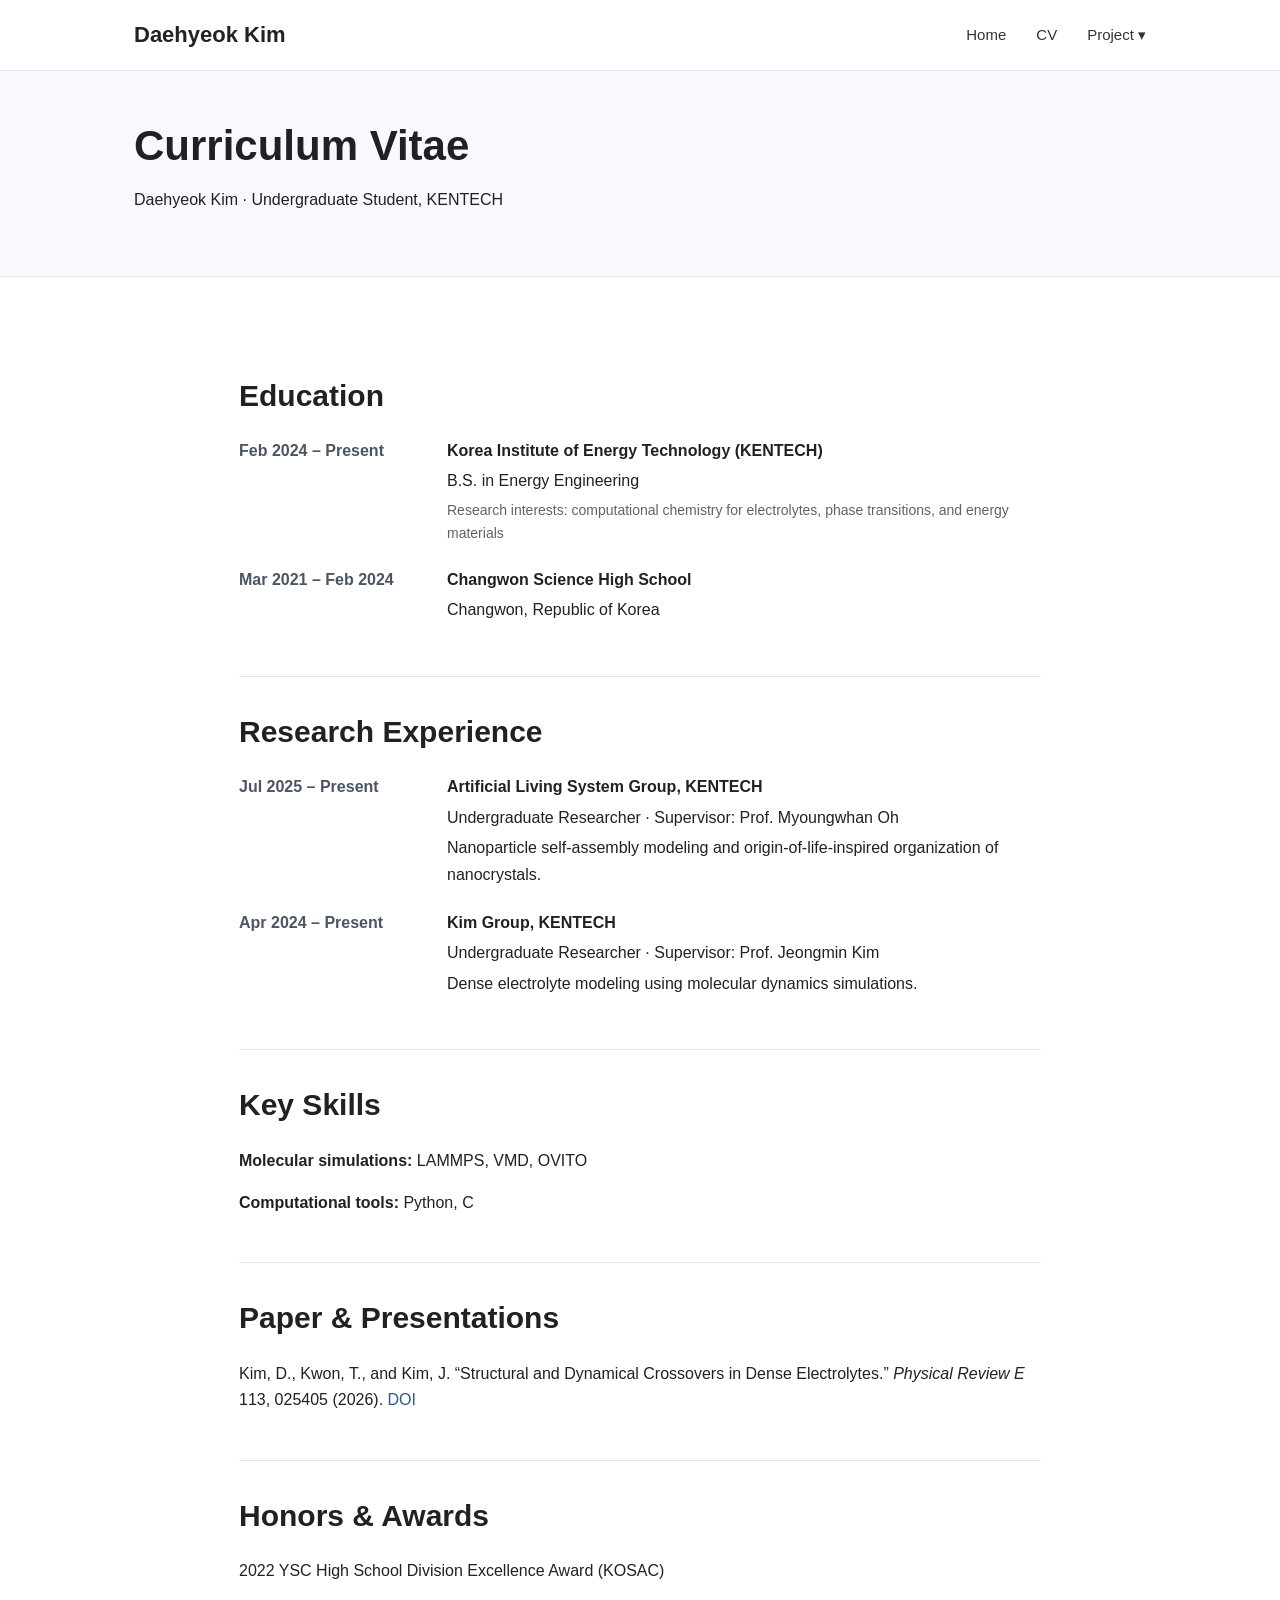
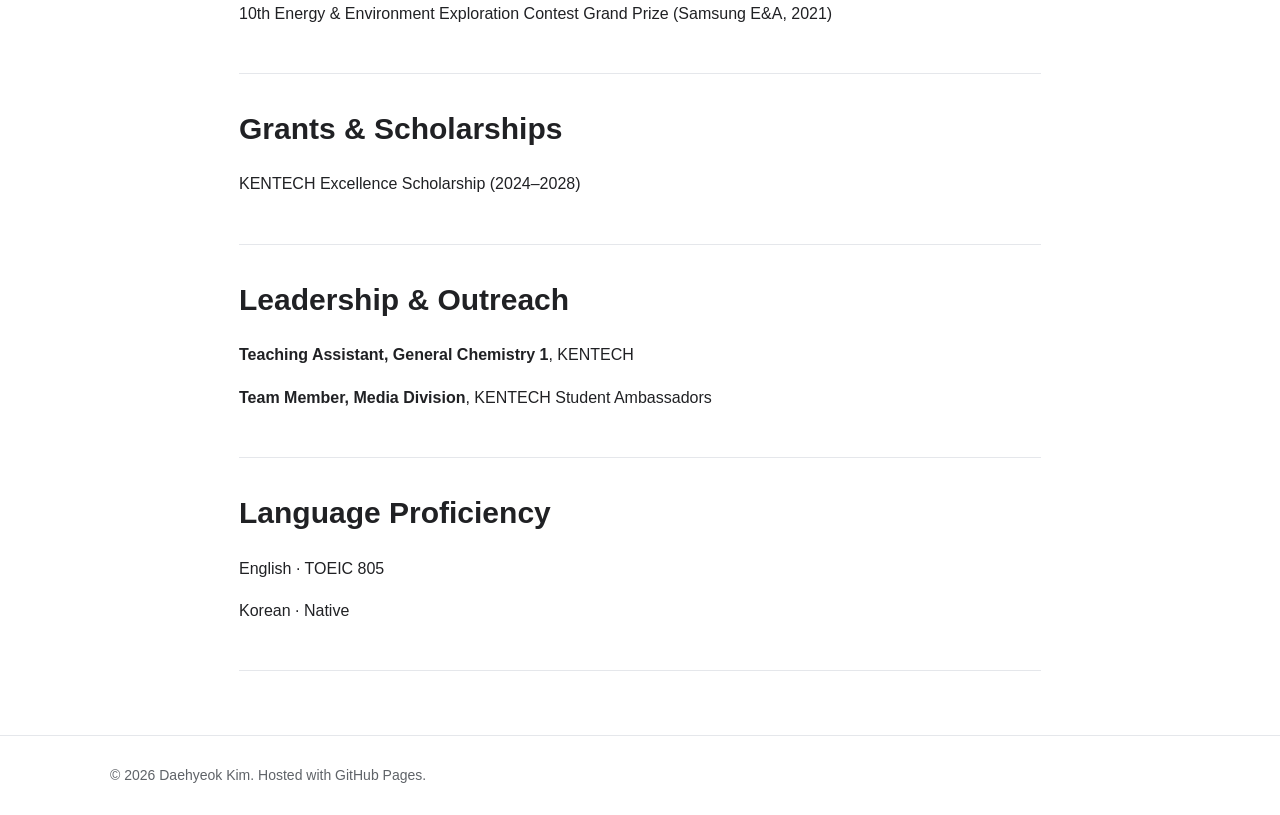
==== cv.html @ cde67f1e "Initial website" ====
<!doctype html>
<html lang="en">
<head>
<meta charset="utf-8">
<meta name="viewport" content="width=device-width,initial-scale=1">
<meta name="description" content="Personal homepage of Daehyeok Kim, undergraduate researcher at KENTECH.">
<title>CV · Daehyeok Kim</title>
<link rel="stylesheet" href="assets/style.css">
</head>
<body>

<header>
  <div class="nav">
    <a class="brand" href="index.html">Daehyeok Kim</a>
    <nav>
      <a href="index.html">Home</a>
      <a href="cv.html">CV</a>
      <div class="dropdown">
        <a href="project.html">Project ▾</a>
        <div class="dropdown-menu">
          <a href="research.html">Research</a>
        </div>
      </div>
    </nav>
    <button class="menu-btn" aria-label="Open menu">☰</button>
  </div>
  <div class="mobile-menu">
    <a href="index.html">Home</a>
    <a href="cv.html">CV</a>
    <a href="project.html">Project</a>
    <a href="research.html">Research</a>
  </div>
</header>


<main>
<section class="page-head"><div class="container"><h1>Curriculum Vitae</h1><p>Daehyeok Kim · Undergraduate Student, KENTECH</p></div></section>
<div class="container cv">
<section class="cv-section"><h2>Education</h2>
<div class="cv-row"><div class="cv-date">Feb 2024 – Present</div><div><strong>Korea Institute of Energy Technology (KENTECH)</strong><p>B.S. in Energy Engineering</p><p class="meta">Research interests: computational chemistry for electrolytes, phase transitions, and energy materials</p></div></div>
<div class="cv-row"><div class="cv-date">Mar 2021 – Feb 2024</div><div><strong>Changwon Science High School</strong><p>Changwon, Republic of Korea</p></div></div>
</section>
<section class="cv-section"><h2>Research Experience</h2>
<div class="cv-row"><div class="cv-date">Jul 2025 – Present</div><div><strong>Artificial Living System Group, KENTECH</strong><p>Undergraduate Researcher · Supervisor: Prof. Myoungwhan Oh</p><p>Nanoparticle self-assembly modeling and origin-of-life-inspired organization of nanocrystals.</p></div></div>
<div class="cv-row"><div class="cv-date">Apr 2024 – Present</div><div><strong>Kim Group, KENTECH</strong><p>Undergraduate Researcher · Supervisor: Prof. Jeongmin Kim</p><p>Dense electrolyte modeling using molecular dynamics simulations.</p></div></div>
</section>
<section class="cv-section"><h2>Key Skills</h2><p><strong>Molecular simulations:</strong> LAMMPS, VMD, OVITO</p><p><strong>Computational tools:</strong> Python, C</p></section>
<section class="cv-section"><h2>Paper & Presentations</h2><p>Kim, D., Kwon, T., and Kim, J. “Structural and Dynamical Crossovers in Dense Electrolytes.” <em>Physical Review E</em> 113, 025405 (2026). <a href="https://doi.org/10.1103/t1m7-8qm2" target="_blank">DOI</a></p></section>
<section class="cv-section"><h2>Honors & Awards</h2><p>2022 YSC High School Division Excellence Award (KOSAC)</p><p>10th Energy & Environment Exploration Contest Grand Prize (Samsung E&A, 2021)</p></section>
<section class="cv-section"><h2>Grants & Scholarships</h2><p>KENTECH Excellence Scholarship (2024–2028)</p></section>
<section class="cv-section"><h2>Leadership & Outreach</h2><p><strong>Teaching Assistant, General Chemistry 1</strong>, KENTECH</p><p><strong>Team Member, Media Division</strong>, KENTECH Student Ambassadors</p></section>
<section class="cv-section"><h2>Language Proficiency</h2><p>English · TOEIC 805</p><p>Korean · Native</p></section>
</div>
</main>


<footer><div>© 2026 Daehyeok Kim. Hosted with GitHub Pages.</div></footer>
<script src="assets/script.js"></script>

</body>
</html>
---- assets/style.css ----
:root{
  --text:#202124;
  --muted:#5f6368;
  --line:#e5e7eb;
  --bg:#ffffff;
  --soft:#f7f9fc;
  --accent:#315b8a;
  --max:1060px;
}
*{box-sizing:border-box}
html{scroll-behavior:smooth}
body{margin:0;font-family:Arial,"Noto Sans KR",sans-serif;color:var(--text);background:var(--bg);line-height:1.65}
a{color:var(--accent);text-decoration:none}
a:hover{text-decoration:underline}
header{position:sticky;top:0;z-index:20;background:rgba(255,255,255,.96);border-bottom:1px solid var(--line);backdrop-filter:blur(8px)}
.nav{max-width:var(--max);margin:auto;height:70px;padding:0 24px;display:flex;align-items:center;justify-content:space-between}
.brand{font-size:22px;font-weight:600;color:#222}
nav{display:flex;gap:30px;align-items:center}
nav a{color:#333;font-size:15px}
.dropdown{position:relative}
.dropdown-menu{display:none;position:absolute;right:0;top:26px;min-width:165px;background:#fff;border:1px solid var(--line);box-shadow:0 8px 24px rgba(0,0,0,.08);padding:8px 0}
.dropdown:hover .dropdown-menu{display:block}
.dropdown-menu a{display:block;padding:8px 16px}
.menu-btn{display:none;border:0;background:none;font-size:26px}
.mobile-menu{display:none;padding:0 24px 18px;border-top:1px solid var(--line)}
.mobile-menu a{display:block;padding:10px 0;color:#333}
main{min-height:70vh}
.hero{background:linear-gradient(130deg,#eef3f8,#fff);border-bottom:1px solid var(--line)}
.hero-inner{max-width:var(--max);margin:auto;padding:80px 24px 70px}
.eyebrow{font-size:18px;color:var(--muted);margin-bottom:8px}
h1{font-size:52px;line-height:1.1;margin:0 0 18px;font-weight:600}
.hero p{font-size:21px;color:#3f4650;margin:0}
.container{max-width:var(--max);margin:auto;padding:64px 24px}
.two-col{display:grid;grid-template-columns:1.15fr .85fr;gap:56px}
h2{font-size:30px;margin:0 0 18px}
h3{font-size:21px;margin:0 0 10px}
.lead{font-size:18px}
.contact{margin-top:30px;padding-top:24px;border-top:1px solid var(--line)}
.links{display:flex;flex-wrap:wrap;gap:16px;margin-top:10px}
.research-grid,.project-grid{display:grid;grid-template-columns:repeat(2,1fr);gap:28px}
.card{border:1px solid var(--line);background:#fff;transition:.2s;overflow:hidden}
.card:hover{transform:translateY(-3px);box-shadow:0 10px 30px rgba(0,0,0,.08)}
.card-image{height:225px;background:linear-gradient(135deg,#d8e0e8,#f5f7fa);display:flex;align-items:center;justify-content:center;color:#6b7280;font-size:14px;text-align:center;padding:20px}
.card-body{padding:24px}
.card-body p{color:var(--muted);margin:8px 0 0}
.section-title{margin-bottom:28px}
.page-head{background:var(--soft);border-bottom:1px solid var(--line)}
.page-head .container{padding-top:52px;padding-bottom:46px}
.page-head h1{font-size:42px}
.cv{max-width:850px}
.cv-section{padding:30px 0;border-bottom:1px solid var(--line)}
.cv-row{display:grid;grid-template-columns:180px 1fr;gap:28px;margin:18px 0}
.cv-date{font-weight:600;color:#4b5563}
.cv-row p{margin:4px 0}
.meta{color:var(--muted);font-size:14px}
.project-entry{padding:34px 0;border-bottom:1px solid var(--line)}
.project-entry h2{font-size:26px}
.project-entry .date{color:var(--muted);font-size:14px}
.callout{background:var(--soft);padding:22px;border-left:4px solid var(--accent);margin-top:24px}
footer{border-top:1px solid var(--line);padding:28px 24px;color:var(--muted);font-size:14px}
footer div{max-width:var(--max);margin:auto}
@media(max-width:760px){
 nav{display:none}.menu-btn{display:block}.mobile-menu.open{display:block}
 h1{font-size:40px}.hero-inner{padding-top:58px}
 .two-col,.research-grid,.project-grid,.cv-row{grid-template-columns:1fr}
 .cv-row{gap:4px}.card-image{height:180px}
}
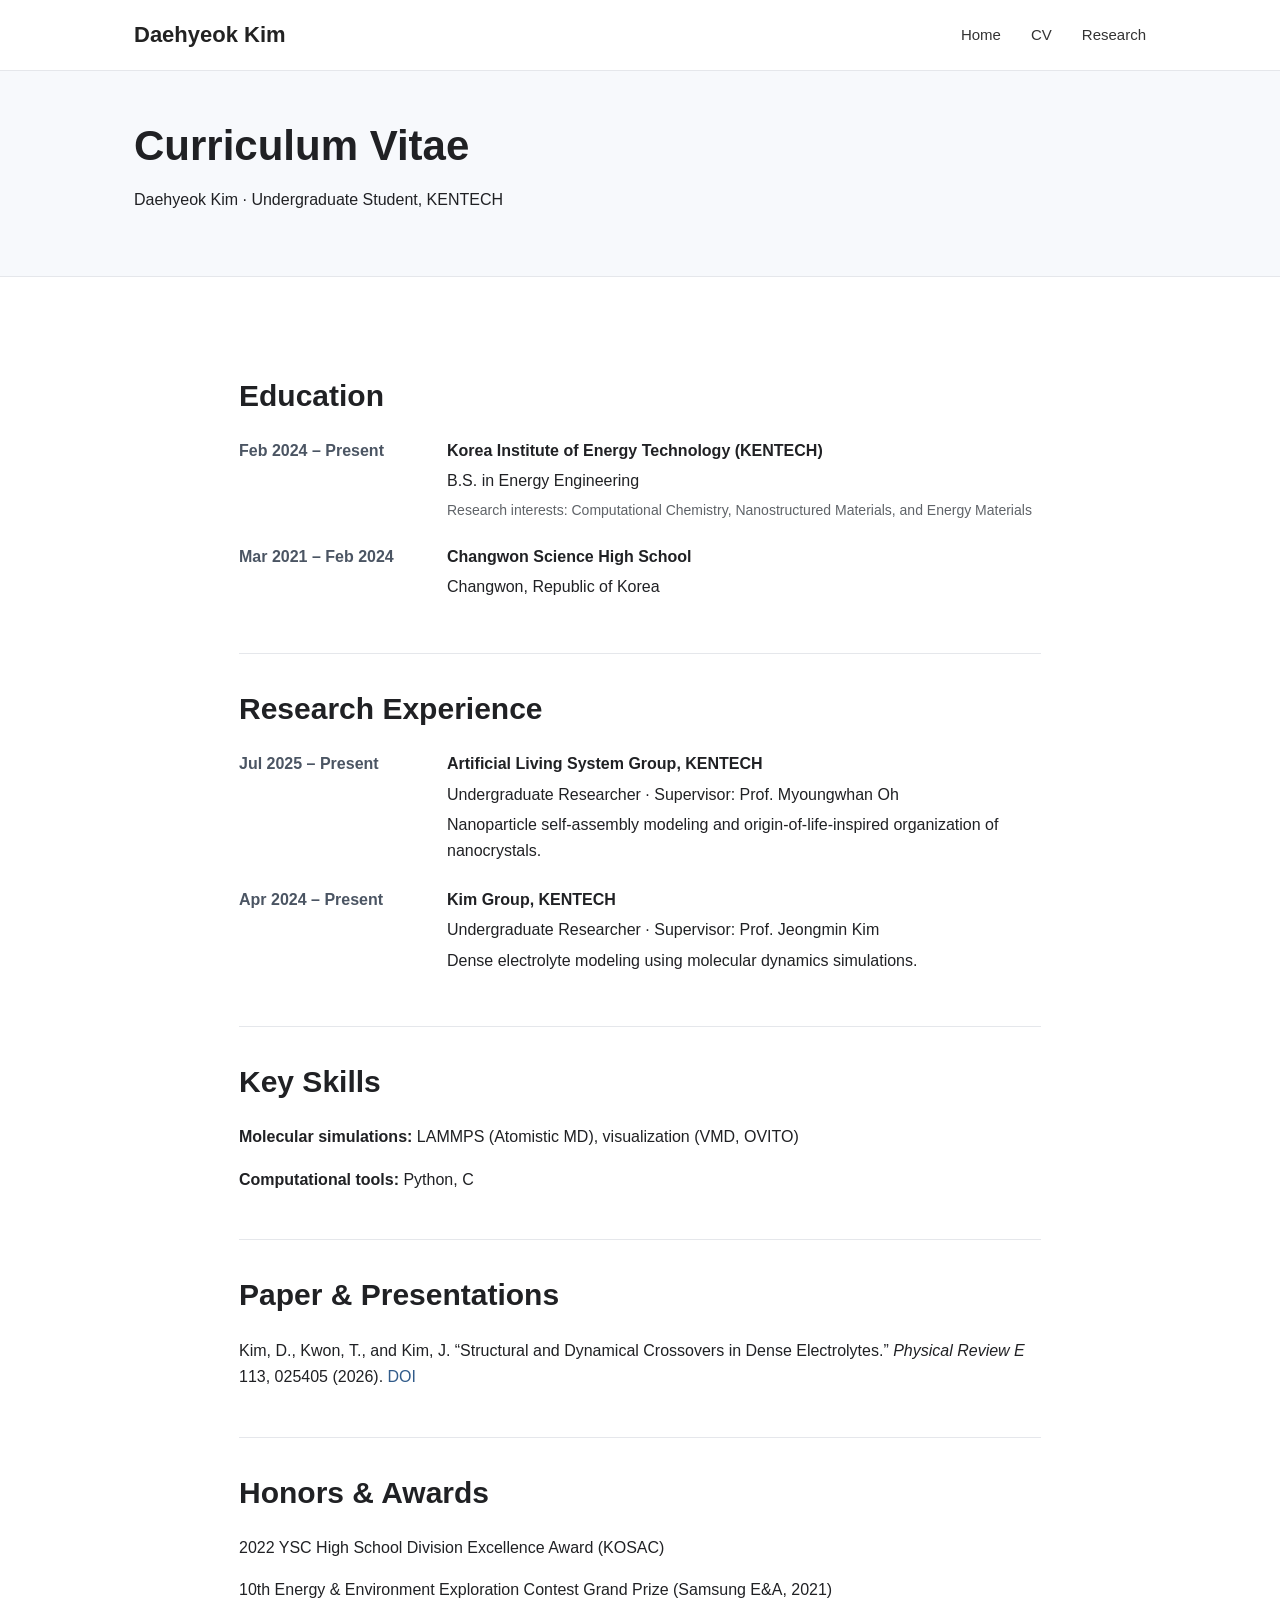
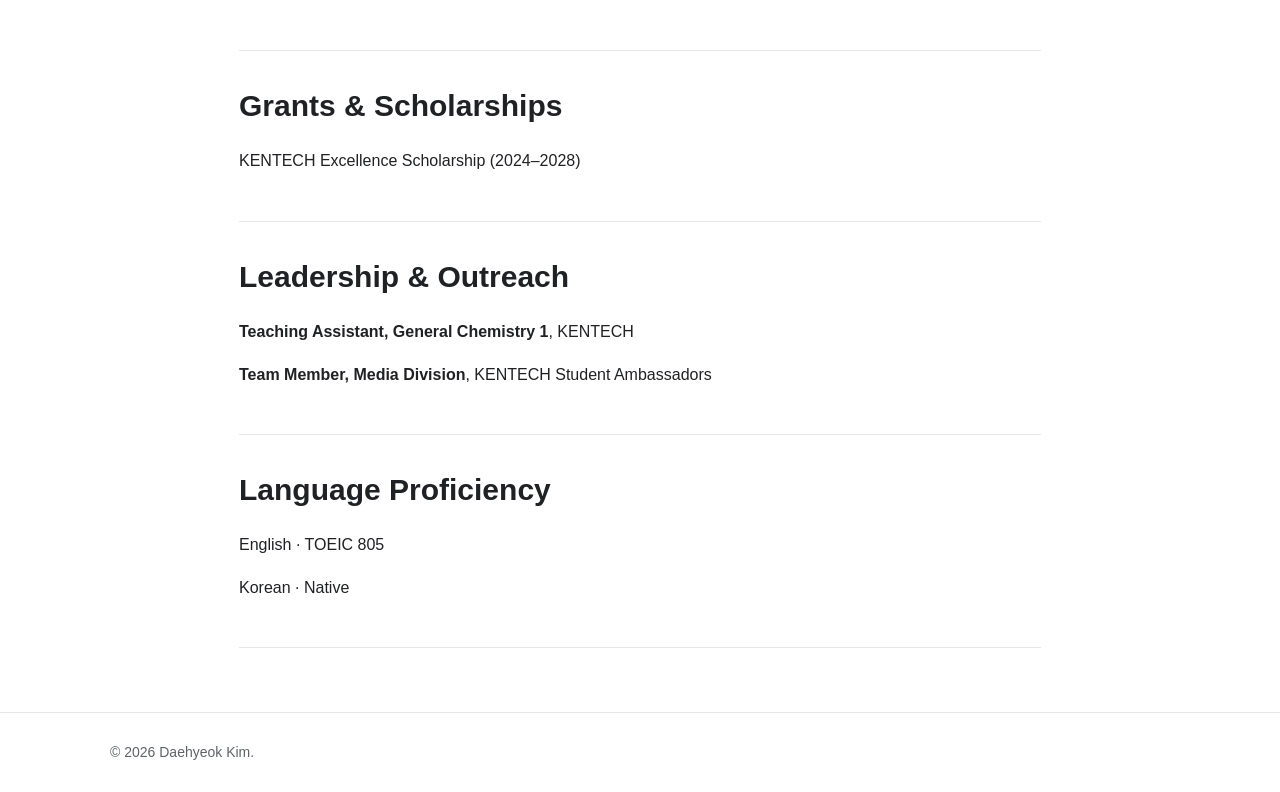
==== commit c4777fe5: "." ====
--- a/cv.html
+++ b/cv.html
@@ -1,61 +1,138 @@
 <!doctype html>
 <html lang="en">
 <head>
-<meta charset="utf-8">
-<meta name="viewport" content="width=device-width,initial-scale=1">
-<meta name="description" content="Personal homepage of Daehyeok Kim, undergraduate researcher at KENTECH.">
-<title>CV · Daehyeok Kim</title>
-<link rel="stylesheet" href="assets/style.css">
+  <meta charset="utf-8">
+  <meta name="viewport" content="width=device-width,initial-scale=1">
+  <meta name="description" content="Personal homepage of Daehyeok Kim, undergraduate researcher at KENTECH.">
+  <title>CV · Daehyeok Kim</title>
+  <link rel="stylesheet" href="assets/style.css">
 </head>
 <body>
+  <header>
+    <div class="nav">
+      <a class="brand" href="index.html">Daehyeok Kim</a>
 
-<header>
-  <div class="nav">
-    <a class="brand" href="index.html">Daehyeok Kim</a>
-    <nav>
+      <nav>
+        <a href="index.html">Home</a>
+        <a href="cv.html">CV</a>
+        <a href="research.html">Research</a>
+      </nav>
+
+      <button class="menu-btn" aria-label="Open menu">☰</button>
+    </div>
+
+    <div class="mobile-menu">
       <a href="index.html">Home</a>
       <a href="cv.html">CV</a>
-      <div class="dropdown">
-        <a href="project.html">Project ▾</a>
-        <div class="dropdown-menu">
-          <a href="research.html">Research</a>
+      <a href="research.html">Research</a>
+    </div>
+  </header>
+
+  <main>
+    <section class="page-head">
+      <div class="container">
+        <h1>Curriculum Vitae</h1>
+        <p>Daehyeok Kim · Undergraduate Student, KENTECH</p>
+      </div>
+    </section>
+
+    <div class="container cv">
+      <section class="cv-section">
+        <h2>Education</h2>
+
+        <div class="cv-row">
+          <div class="cv-date">Feb 2024 – Present</div>
+          <div>
+            <strong>Korea Institute of Energy Technology (KENTECH)</strong>
+            <p>B.S. in Energy Engineering</p>
+            <p class="meta">
+              Research interests: Computational Chemistry, Nanostructured Materials, and
+              Energy Materials
+            </p>
+          </div>
         </div>
-      </div>
-    </nav>
-    <button class="menu-btn" aria-label="Open menu">☰</button>
-  </div>
-  <div class="mobile-menu">
-    <a href="index.html">Home</a>
-    <a href="cv.html">CV</a>
-    <a href="project.html">Project</a>
-    <a href="research.html">Research</a>
-  </div>
-</header>
 
+        <div class="cv-row">
+          <div class="cv-date">Mar 2021 – Feb 2024</div>
+          <div>
+            <strong>Changwon Science High School</strong>
+            <p>Changwon, Republic of Korea</p>
+          </div>
+        </div>
+      </section>
 
-<main>
-<section class="page-head"><div class="container"><h1>Curriculum Vitae</h1><p>Daehyeok Kim · Undergraduate Student, KENTECH</p></div></section>
-<div class="container cv">
-<section class="cv-section"><h2>Education</h2>
-<div class="cv-row"><div class="cv-date">Feb 2024 – Present</div><div><strong>Korea Institute of Energy Technology (KENTECH)</strong><p>B.S. in Energy Engineering</p><p class="meta">Research interests: computational chemistry for electrolytes, phase transitions, and energy materials</p></div></div>
-<div class="cv-row"><div class="cv-date">Mar 2021 – Feb 2024</div><div><strong>Changwon Science High School</strong><p>Changwon, Republic of Korea</p></div></div>
-</section>
-<section class="cv-section"><h2>Research Experience</h2>
-<div class="cv-row"><div class="cv-date">Jul 2025 – Present</div><div><strong>Artificial Living System Group, KENTECH</strong><p>Undergraduate Researcher · Supervisor: Prof. Myoungwhan Oh</p><p>Nanoparticle self-assembly modeling and origin-of-life-inspired organization of nanocrystals.</p></div></div>
-<div class="cv-row"><div class="cv-date">Apr 2024 – Present</div><div><strong>Kim Group, KENTECH</strong><p>Undergraduate Researcher · Supervisor: Prof. Jeongmin Kim</p><p>Dense electrolyte modeling using molecular dynamics simulations.</p></div></div>
-</section>
-<section class="cv-section"><h2>Key Skills</h2><p><strong>Molecular simulations:</strong> LAMMPS, VMD, OVITO</p><p><strong>Computational tools:</strong> Python, C</p></section>
-<section class="cv-section"><h2>Paper & Presentations</h2><p>Kim, D., Kwon, T., and Kim, J. “Structural and Dynamical Crossovers in Dense Electrolytes.” <em>Physical Review E</em> 113, 025405 (2026). <a href="https://doi.org/10.1103/t1m7-8qm2" target="_blank">DOI</a></p></section>
-<section class="cv-section"><h2>Honors & Awards</h2><p>2022 YSC High School Division Excellence Award (KOSAC)</p><p>10th Energy & Environment Exploration Contest Grand Prize (Samsung E&A, 2021)</p></section>
-<section class="cv-section"><h2>Grants & Scholarships</h2><p>KENTECH Excellence Scholarship (2024–2028)</p></section>
-<section class="cv-section"><h2>Leadership & Outreach</h2><p><strong>Teaching Assistant, General Chemistry 1</strong>, KENTECH</p><p><strong>Team Member, Media Division</strong>, KENTECH Student Ambassadors</p></section>
-<section class="cv-section"><h2>Language Proficiency</h2><p>English · TOEIC 805</p><p>Korean · Native</p></section>
-</div>
-</main>
+      <section class="cv-section">
+        <h2>Research Experience</h2>
 
+        <div class="cv-row">
+          <div class="cv-date">Jul 2025 – Present</div>
+          <div>
+            <strong>Artificial Living System Group, KENTECH</strong>
+            <p>Undergraduate Researcher · Supervisor: Prof. Myoungwhan Oh</p>
+            <p>
+              Nanoparticle self-assembly modeling and origin-of-life-inspired organization of
+              nanocrystals.
+            </p>
+          </div>
+        </div>
 
-<footer><div>© 2026 Daehyeok Kim. Hosted with GitHub Pages.</div></footer>
-<script src="assets/script.js"></script>
+        <div class="cv-row">
+          <div class="cv-date">Apr 2024 – Present</div>
+          <div>
+            <strong>Kim Group, KENTECH</strong>
+            <p>Undergraduate Researcher · Supervisor: Prof. Jeongmin Kim</p>
+            <p>Dense electrolyte modeling using molecular dynamics simulations.</p>
+          </div>
+        </div>
+      </section>
 
+      <section class="cv-section">
+        <h2>Key Skills</h2>
+        <p>
+          <strong>Molecular simulations:</strong> LAMMPS (Atomistic MD), visualization
+          (VMD, OVITO)
+        </p>
+        <p><strong>Computational tools:</strong> Python, C</p>
+      </section>
+
+      <section class="cv-section">
+        <h2>Paper & Presentations</h2>
+        <p>
+          Kim, D., Kwon, T., and Kim, J. “Structural and Dynamical Crossovers in Dense
+          Electrolytes.” <em>Physical Review E</em> 113, 025405 (2026).
+          <a href="https://doi.org/10.1103/t1m7-8qm2" target="_blank">DOI</a>
+        </p>
+      </section>
+
+      <section class="cv-section">
+        <h2>Honors & Awards</h2>
+        <p>2022 YSC High School Division Excellence Award (KOSAC)</p>
+        <p>10th Energy & Environment Exploration Contest Grand Prize (Samsung E&A, 2021)</p>
+      </section>
+
+      <section class="cv-section">
+        <h2>Grants & Scholarships</h2>
+        <p>KENTECH Excellence Scholarship (2024–2028)</p>
+      </section>
+
+      <section class="cv-section">
+        <h2>Leadership & Outreach</h2>
+        <p><strong>Teaching Assistant, General Chemistry 1</strong>, KENTECH</p>
+        <p><strong>Team Member, Media Division</strong>, KENTECH Student Ambassadors</p>
+      </section>
+
+      <section class="cv-section">
+        <h2>Language Proficiency</h2>
+        <p>English · TOEIC 805</p>
+        <p>Korean · Native</p>
+      </section>
+    </div>
+  </main>
+
+  <footer>
+    <div>© 2026 Daehyeok Kim.</div>
+  </footer>
+
+  <script src="assets/script.js"></script>
 </body>
 </html>
--- a/assets/style.css
+++ b/assets/style.css
@@ -1,68 +1,270 @@
-
-:root{
-  --text:#202124;
-  --muted:#5f6368;
-  --line:#e5e7eb;
-  --bg:#ffffff;
-  --soft:#f7f9fc;
-  --accent:#315b8a;
-  --max:1060px;
-}
-*{box-sizing:border-box}
-html{scroll-behavior:smooth}
-body{margin:0;font-family:Arial,"Noto Sans KR",sans-serif;color:var(--text);background:var(--bg);line-height:1.65}
-a{color:var(--accent);text-decoration:none}
-a:hover{text-decoration:underline}
-header{position:sticky;top:0;z-index:20;background:rgba(255,255,255,.96);border-bottom:1px solid var(--line);backdrop-filter:blur(8px)}
-.nav{max-width:var(--max);margin:auto;height:70px;padding:0 24px;display:flex;align-items:center;justify-content:space-between}
-.brand{font-size:22px;font-weight:600;color:#222}
-nav{display:flex;gap:30px;align-items:center}
-nav a{color:#333;font-size:15px}
-.dropdown{position:relative}
-.dropdown-menu{display:none;position:absolute;right:0;top:26px;min-width:165px;background:#fff;border:1px solid var(--line);box-shadow:0 8px 24px rgba(0,0,0,.08);padding:8px 0}
-.dropdown:hover .dropdown-menu{display:block}
-.dropdown-menu a{display:block;padding:8px 16px}
-.menu-btn{display:none;border:0;background:none;font-size:26px}
-.mobile-menu{display:none;padding:0 24px 18px;border-top:1px solid var(--line)}
-.mobile-menu a{display:block;padding:10px 0;color:#333}
-main{min-height:70vh}
-.hero{background:linear-gradient(130deg,#eef3f8,#fff);border-bottom:1px solid var(--line)}
-.hero-inner{max-width:var(--max);margin:auto;padding:80px 24px 70px}
-.eyebrow{font-size:18px;color:var(--muted);margin-bottom:8px}
-h1{font-size:52px;line-height:1.1;margin:0 0 18px;font-weight:600}
-.hero p{font-size:21px;color:#3f4650;margin:0}
-.container{max-width:var(--max);margin:auto;padding:64px 24px}
-.two-col{display:grid;grid-template-columns:1.15fr .85fr;gap:56px}
-h2{font-size:30px;margin:0 0 18px}
-h3{font-size:21px;margin:0 0 10px}
-.lead{font-size:18px}
-.contact{margin-top:30px;padding-top:24px;border-top:1px solid var(--line)}
-.links{display:flex;flex-wrap:wrap;gap:16px;margin-top:10px}
-.research-grid,.project-grid{display:grid;grid-template-columns:repeat(2,1fr);gap:28px}
-.card{border:1px solid var(--line);background:#fff;transition:.2s;overflow:hidden}
-.card:hover{transform:translateY(-3px);box-shadow:0 10px 30px rgba(0,0,0,.08)}
-.card-image{height:225px;background:linear-gradient(135deg,#d8e0e8,#f5f7fa);display:flex;align-items:center;justify-content:center;color:#6b7280;font-size:14px;text-align:center;padding:20px}
-.card-body{padding:24px}
-.card-body p{color:var(--muted);margin:8px 0 0}
-.section-title{margin-bottom:28px}
-.page-head{background:var(--soft);border-bottom:1px solid var(--line)}
-.page-head .container{padding-top:52px;padding-bottom:46px}
-.page-head h1{font-size:42px}
-.cv{max-width:850px}
-.cv-section{padding:30px 0;border-bottom:1px solid var(--line)}
-.cv-row{display:grid;grid-template-columns:180px 1fr;gap:28px;margin:18px 0}
-.cv-date{font-weight:600;color:#4b5563}
-.cv-row p{margin:4px 0}
-.meta{color:var(--muted);font-size:14px}
-.project-entry{padding:34px 0;border-bottom:1px solid var(--line)}
-.project-entry h2{font-size:26px}
-.project-entry .date{color:var(--muted);font-size:14px}
-.callout{background:var(--soft);padding:22px;border-left:4px solid var(--accent);margin-top:24px}
-footer{border-top:1px solid var(--line);padding:28px 24px;color:var(--muted);font-size:14px}
-footer div{max-width:var(--max);margin:auto}
-@media(max-width:760px){
- nav{display:none}.menu-btn{display:block}.mobile-menu.open{display:block}
- h1{font-size:40px}.hero-inner{padding-top:58px}
- .two-col,.research-grid,.project-grid,.cv-row{grid-template-columns:1fr}
- .cv-row{gap:4px}.card-image{height:180px}
-}
+:root {
+  --text: #202124;
+  --muted: #5f6368;
+  --line: #e5e7eb;
+  --bg: #ffffff;
+  --soft: #f7f9fc;
+  --accent: #315b8a;
+  --max: 1060px;
+}
+
+* {
+  box-sizing: border-box;
+}
+
+html {
+  scroll-behavior: smooth;
+}
+
+body {
+  margin: 0;
+  font-family: Arial, "Noto Sans KR", sans-serif;
+  color: var(--text);
+  background: var(--bg);
+  line-height: 1.65;
+}
+
+a {
+  color: var(--accent);
+  text-decoration: none;
+}
+
+a:hover {
+  text-decoration: underline;
+}
+
+header {
+  position: sticky;
+  top: 0;
+  z-index: 20;
+  background: rgba(255, 255, 255, 0.96);
+  border-bottom: 1px solid var(--line);
+  backdrop-filter: blur(8px);
+}
+
+.nav {
+  display: flex;
+  align-items: center;
+  justify-content: space-between;
+  max-width: var(--max);
+  height: 70px;
+  margin: auto;
+  padding: 0 24px;
+}
+
+.brand {
+  color: #222;
+  font-size: 22px;
+  font-weight: 600;
+}
+
+nav {
+  display: flex;
+  align-items: center;
+  gap: 30px;
+}
+
+nav a {
+  color: #333;
+  font-size: 15px;
+}
+
+.menu-btn {
+  display: none;
+  border: 0;
+  background: none;
+  font-size: 26px;
+}
+
+.mobile-menu {
+  display: none;
+  padding: 0 24px 18px;
+  border-top: 1px solid var(--line);
+}
+
+.mobile-menu a {
+  display: block;
+  padding: 10px 0;
+  color: #333;
+}
+
+main {
+  min-height: 70vh;
+}
+
+.hero {
+  background: linear-gradient(130deg, #eef3f8, #fff);
+  border-bottom: 1px solid var(--line);
+}
+
+.hero-inner {
+  max-width: var(--max);
+  margin: auto;
+  padding: 80px 24px 70px;
+}
+
+.eyebrow {
+  margin-bottom: 8px;
+  color: var(--muted);
+  font-size: 18px;
+}
+
+h1 {
+  margin: 0 0 18px;
+  font-size: 52px;
+  font-weight: 600;
+  line-height: 1.1;
+}
+
+.hero p {
+  margin: 0;
+  color: #3f4650;
+  font-size: 21px;
+}
+
+.container {
+  max-width: var(--max);
+  margin: auto;
+  padding: 64px 24px;
+}
+
+.two-col {
+  display: grid;
+  grid-template-columns: 1.15fr 0.85fr;
+  gap: 56px;
+}
+
+h2 {
+  margin: 0 0 18px;
+  font-size: 30px;
+}
+
+h3 {
+  margin: 0 0 10px;
+  font-size: 21px;
+}
+
+.lead {
+  font-size: 18px;
+}
+
+.contact {
+  margin-top: 30px;
+  padding-top: 24px;
+  border-top: 1px solid var(--line);
+}
+
+.links {
+  display: flex;
+  flex-wrap: wrap;
+  gap: 16px;
+  margin-top: 10px;
+}
+
+.page-head {
+  background: var(--soft);
+  border-bottom: 1px solid var(--line);
+}
+
+.page-head .container {
+  padding-top: 52px;
+  padding-bottom: 46px;
+}
+
+.page-head h1 {
+  font-size: 42px;
+}
+
+.cv {
+  max-width: 850px;
+}
+
+.cv-section {
+  padding: 30px 0;
+  border-bottom: 1px solid var(--line);
+}
+
+.cv-row {
+  display: grid;
+  grid-template-columns: 180px 1fr;
+  gap: 28px;
+  margin: 18px 0;
+}
+
+.cv-date {
+  color: #4b5563;
+  font-weight: 600;
+}
+
+.cv-row p {
+  margin: 4px 0;
+}
+
+.meta {
+  color: var(--muted);
+  font-size: 14px;
+}
+
+.research-entry {
+  padding: 34px 0;
+  border-bottom: 1px solid var(--line);
+}
+
+.research-entry h2 {
+  font-size: 26px;
+}
+
+.research-entry .date {
+  color: var(--muted);
+  font-size: 14px;
+}
+
+.callout {
+  margin-top: 24px;
+  padding: 22px;
+  background: var(--soft);
+  border-left: 4px solid var(--accent);
+}
+
+footer {
+  padding: 28px 24px;
+  color: var(--muted);
+  border-top: 1px solid var(--line);
+  font-size: 14px;
+}
+
+footer div {
+  max-width: var(--max);
+  margin: auto;
+}
+
+@media (max-width: 760px) {
+  nav {
+    display: none;
+  }
+
+  .menu-btn {
+    display: block;
+  }
+
+  .mobile-menu.open {
+    display: block;
+  }
+
+  h1 {
+    font-size: 40px;
+  }
+
+  .hero-inner {
+    padding-top: 58px;
+  }
+
+  .two-col,
+  .cv-row {
+    grid-template-columns: 1fr;
+  }
+
+  .cv-row {
+    gap: 4px;
+  }
+}
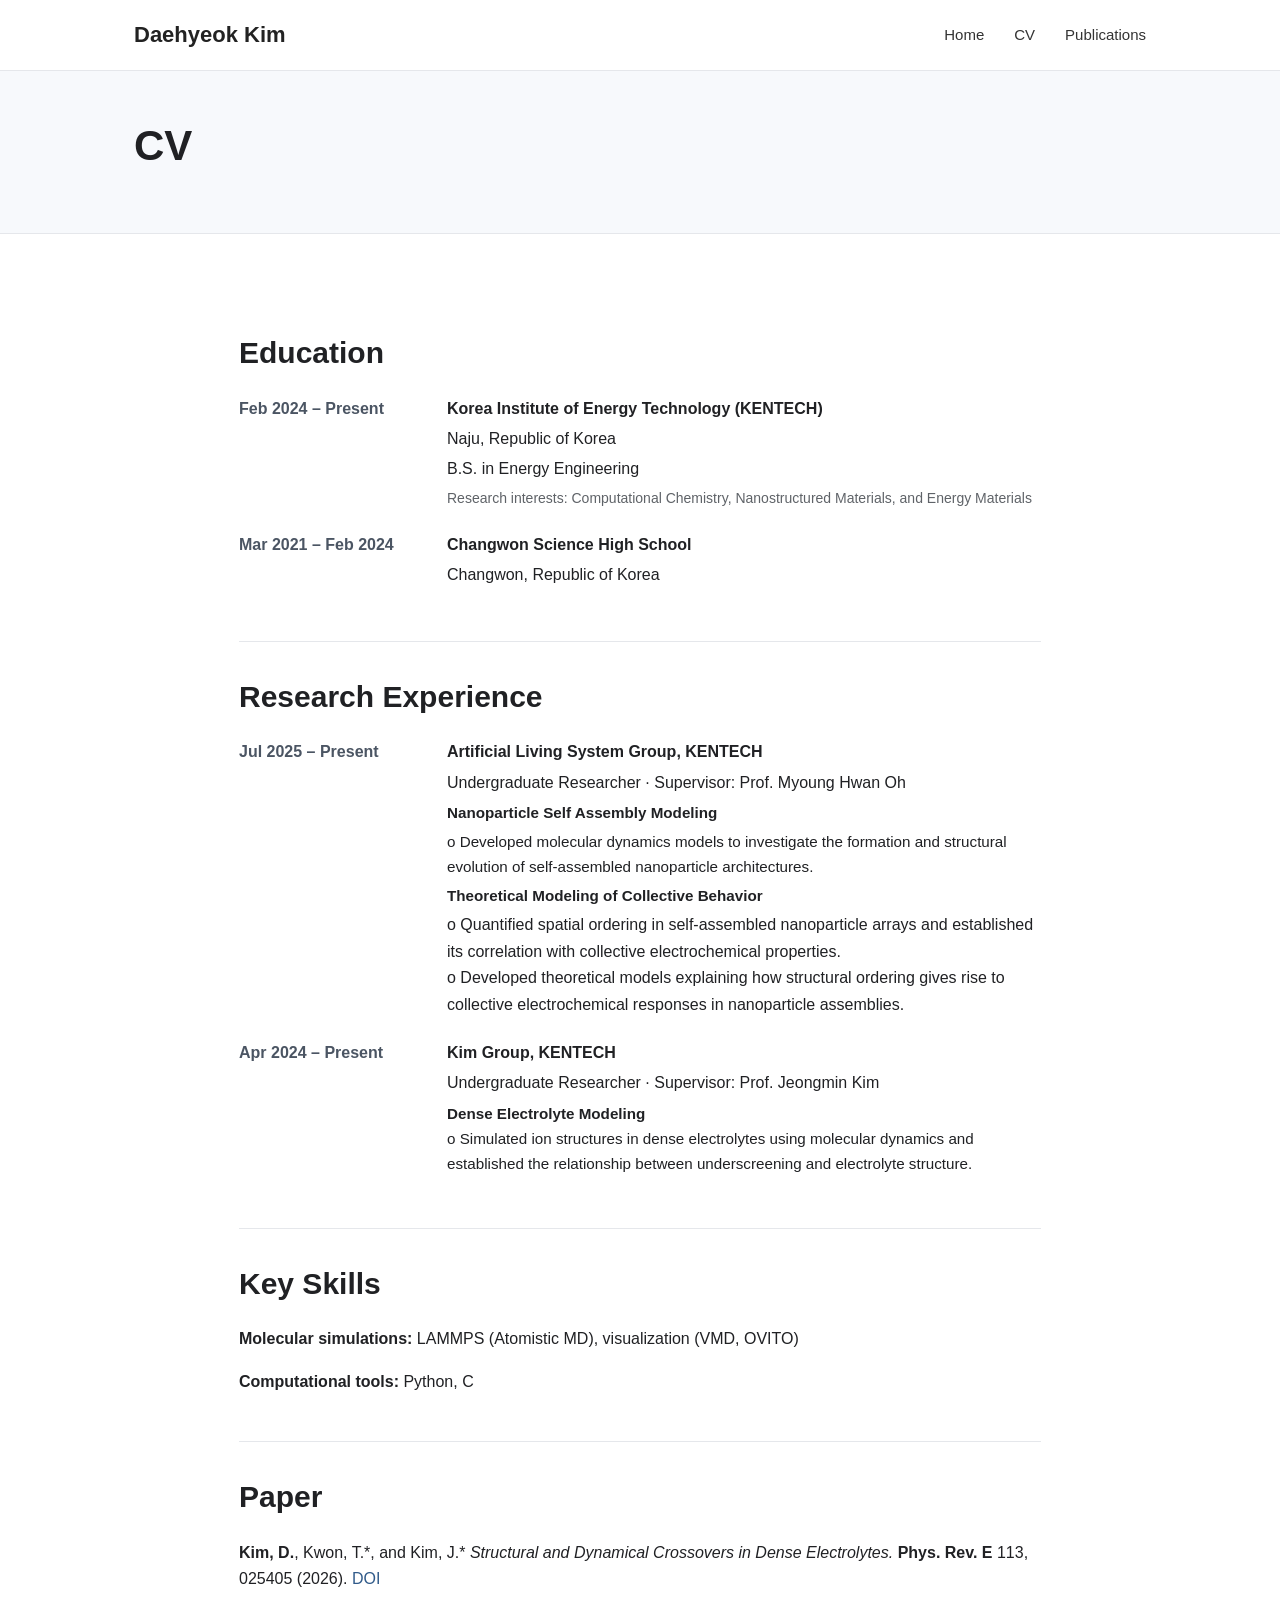
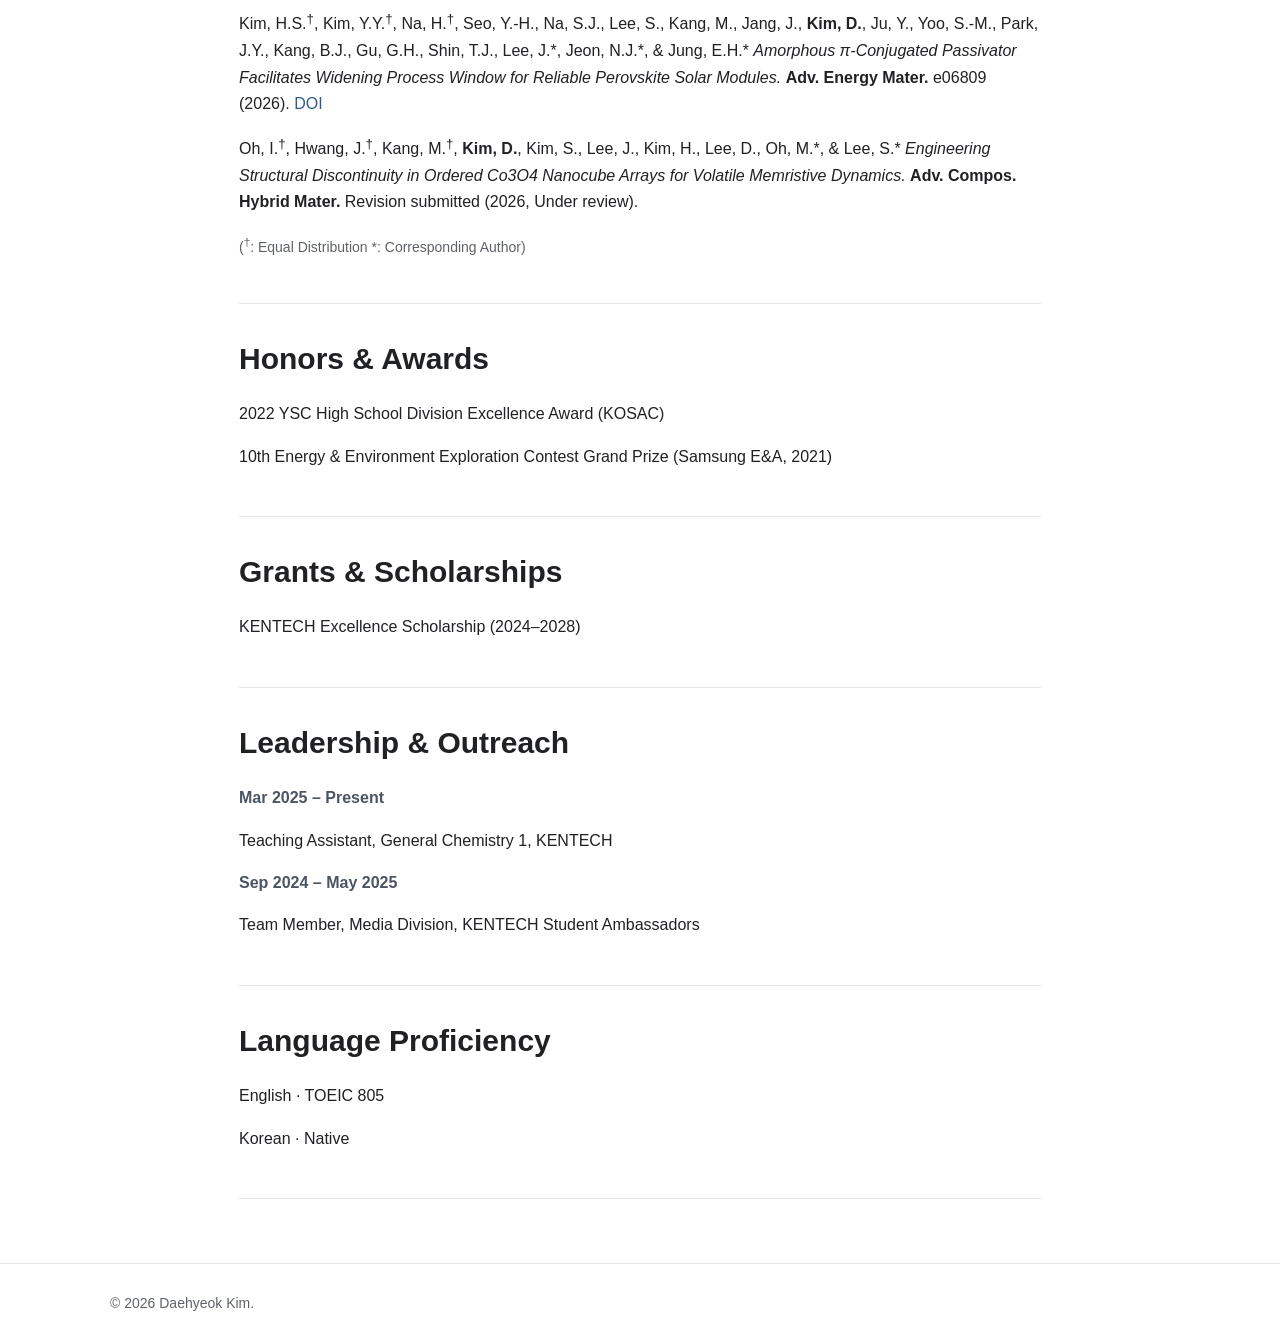
==== commit f880db8a: "." ====
--- a/cv.html
+++ b/cv.html
@@ -3,7 +3,7 @@
 <head>
   <meta charset="utf-8">
   <meta name="viewport" content="width=device-width,initial-scale=1">
-  <meta name="description" content="Personal homepage of Daehyeok Kim, undergraduate researcher at KENTECH.">
+  <meta name="description" content="Personal homepage of Daehyeok Kim.">
   <title>CV · Daehyeok Kim</title>
   <link rel="stylesheet" href="assets/style.css">
 </head>
@@ -15,7 +15,7 @@
       <nav>
         <a href="index.html">Home</a>
         <a href="cv.html">CV</a>
-        <a href="research.html">Research</a>
+        <a href="publication.html">Publications</a>
       </nav>
 
       <button class="menu-btn" aria-label="Open menu">☰</button>
@@ -24,15 +24,15 @@
     <div class="mobile-menu">
       <a href="index.html">Home</a>
       <a href="cv.html">CV</a>
-      <a href="research.html">Research</a>
+      <a href="publication.html">Publications</a>
     </div>
   </header>
 
   <main>
     <section class="page-head">
       <div class="container">
-        <h1>Curriculum Vitae</h1>
-        <p>Daehyeok Kim · Undergraduate Student, KENTECH</p>
+        <h1>CV</h1>
+        <!-- <p>Daehyeok Kim · Undergraduate Student, KENTECH</p> -->
       </div>
     </section>
 
@@ -44,6 +44,7 @@
           <div class="cv-date">Feb 2024 – Present</div>
           <div>
             <strong>Korea Institute of Energy Technology (KENTECH)</strong>
+            <p>Naju, Republic of Korea</p>
             <p>B.S. in Energy Engineering</p>
             <p class="meta">
               Research interests: Computational Chemistry, Nanostructured Materials, and
@@ -68,10 +69,17 @@
           <div class="cv-date">Jul 2025 – Present</div>
           <div>
             <strong>Artificial Living System Group, KENTECH</strong>
-            <p>Undergraduate Researcher · Supervisor: Prof. Myoungwhan Oh</p>
-            <p>
-              Nanoparticle self-assembly modeling and origin-of-life-inspired organization of
-              nanocrystals.
+            <p>Undergraduate Researcher · Supervisor: Prof. Myoung Hwan Oh</p>
+            <p style="font-size:0.95em;" class="lead">
+              <b>Nanoparticle Self Assembly Modeling</b><br></p>
+              <p style="font-size:0.95em;">
+                  o	Developed molecular dynamics models to investigate the formation and structural evolution of self-assembled nanoparticle architectures.
+              </p>
+              <p style="font-size: 0.95em;" class="lead">
+              <b>Theoretical Modeling of Collective Behavior</b><br></p>
+              <p style="font-size: 0.95em;"></p>
+                o	Quantified spatial ordering in self-assembled nanoparticle arrays and established its correlation with collective electrochemical properties.
+              <br>  o	Developed theoretical models explaining how structural ordering gives rise to collective electrochemical responses in nanoparticle assemblies.
             </p>
           </div>
         </div>
@@ -81,7 +89,10 @@
           <div>
             <strong>Kim Group, KENTECH</strong>
             <p>Undergraduate Researcher · Supervisor: Prof. Jeongmin Kim</p>
-            <p>Dense electrolyte modeling using molecular dynamics simulations.</p>
+            <p style="font-size:0.95em;">
+              <b>Dense Electrolyte Modeling</b><br>
+                o	Simulated ion structures in dense electrolytes using molecular dynamics and established the relationship between underscreening and electrolyte structure.
+            </p>
           </div>
         </div>
       </section>
@@ -96,11 +107,21 @@
       </section>
 
       <section class="cv-section">
-        <h2>Paper & Presentations</h2>
+        <h2>Paper</h2>
         <p>
-          Kim, D., Kwon, T., and Kim, J. “Structural and Dynamical Crossovers in Dense
-          Electrolytes.” <em>Physical Review E</em> 113, 025405 (2026).
+          <b>Kim, D.</b>, Kwon, T.*, and Kim, J.* <em>Structural and Dynamical Crossovers in Dense Electrolytes.</em> <b>Phys. Rev. E</b> 113, 025405 (2026).
           <a href="https://doi.org/10.1103/t1m7-8qm2" target="_blank">DOI</a>
+        </p>
+          <p>
+          Kim, H.S.<sup>†</sup>, Kim, Y.Y.<sup>†</sup>, Na, H.<sup>†</sup>, Seo, Y.-H., Na, S.J., Lee, S., Kang, M., Jang, J., <b>Kim, D.</b>, Ju, Y., Yoo, S.-M., Park, J.Y., Kang, B.J., Gu, G.H., Shin, T.J., Lee, J.*, Jeon, N.J.*, & Jung, E.H.* <em>Amorphous π-Conjugated Passivator Facilitates Widening Process Window for Reliable Perovskite Solar Modules.</em> <b>Adv. Energy Mater.</b> e06809 (2026).
+          <a href="https://doi.org/10.1002/aenm.202506809" target="_blank">DOI</a>
+        </p>
+        <p>
+          Oh, I.<sup>†</sup>, Hwang, J.<sup>†</sup>, Kang, M.<sup>†</sup>, <b>Kim, D.</b>, Kim, S., Lee, J., Kim, H., Lee, D., Oh, M.*, & Lee, S.* <em>Engineering Structural Discontinuity in Ordered Co3O4 Nanocube Arrays for Volatile Memristive Dynamics.</em>  <b>Adv. Compos. Hybrid Mater.</b> Revision submitted (2026, Under review).
+          <!-- <a href="https://doi.org/10.1103/t1m7-8qm2" target="_blank">DOI</a> -->
+        </p>
+        <p class="meta">
+          (<sup>†</sup>: Equal Distribution *: Corresponding Author)
         </p>
       </section>
 
@@ -117,8 +138,10 @@
 
       <section class="cv-section">
         <h2>Leadership & Outreach</h2>
-        <p><strong>Teaching Assistant, General Chemistry 1</strong>, KENTECH</p>
-        <p><strong>Team Member, Media Division</strong>, KENTECH Student Ambassadors</p>
+        <div class="cv-date">Mar 2025 – Present</div>
+        <p>Teaching Assistant, General Chemistry 1, KENTECH</p>
+        <div class="cv-date">Sep 2024 – May 2025</div>
+        <p>Team Member, Media Division, KENTECH Student Ambassadors</p>
       </section>
 
       <section class="cv-section">
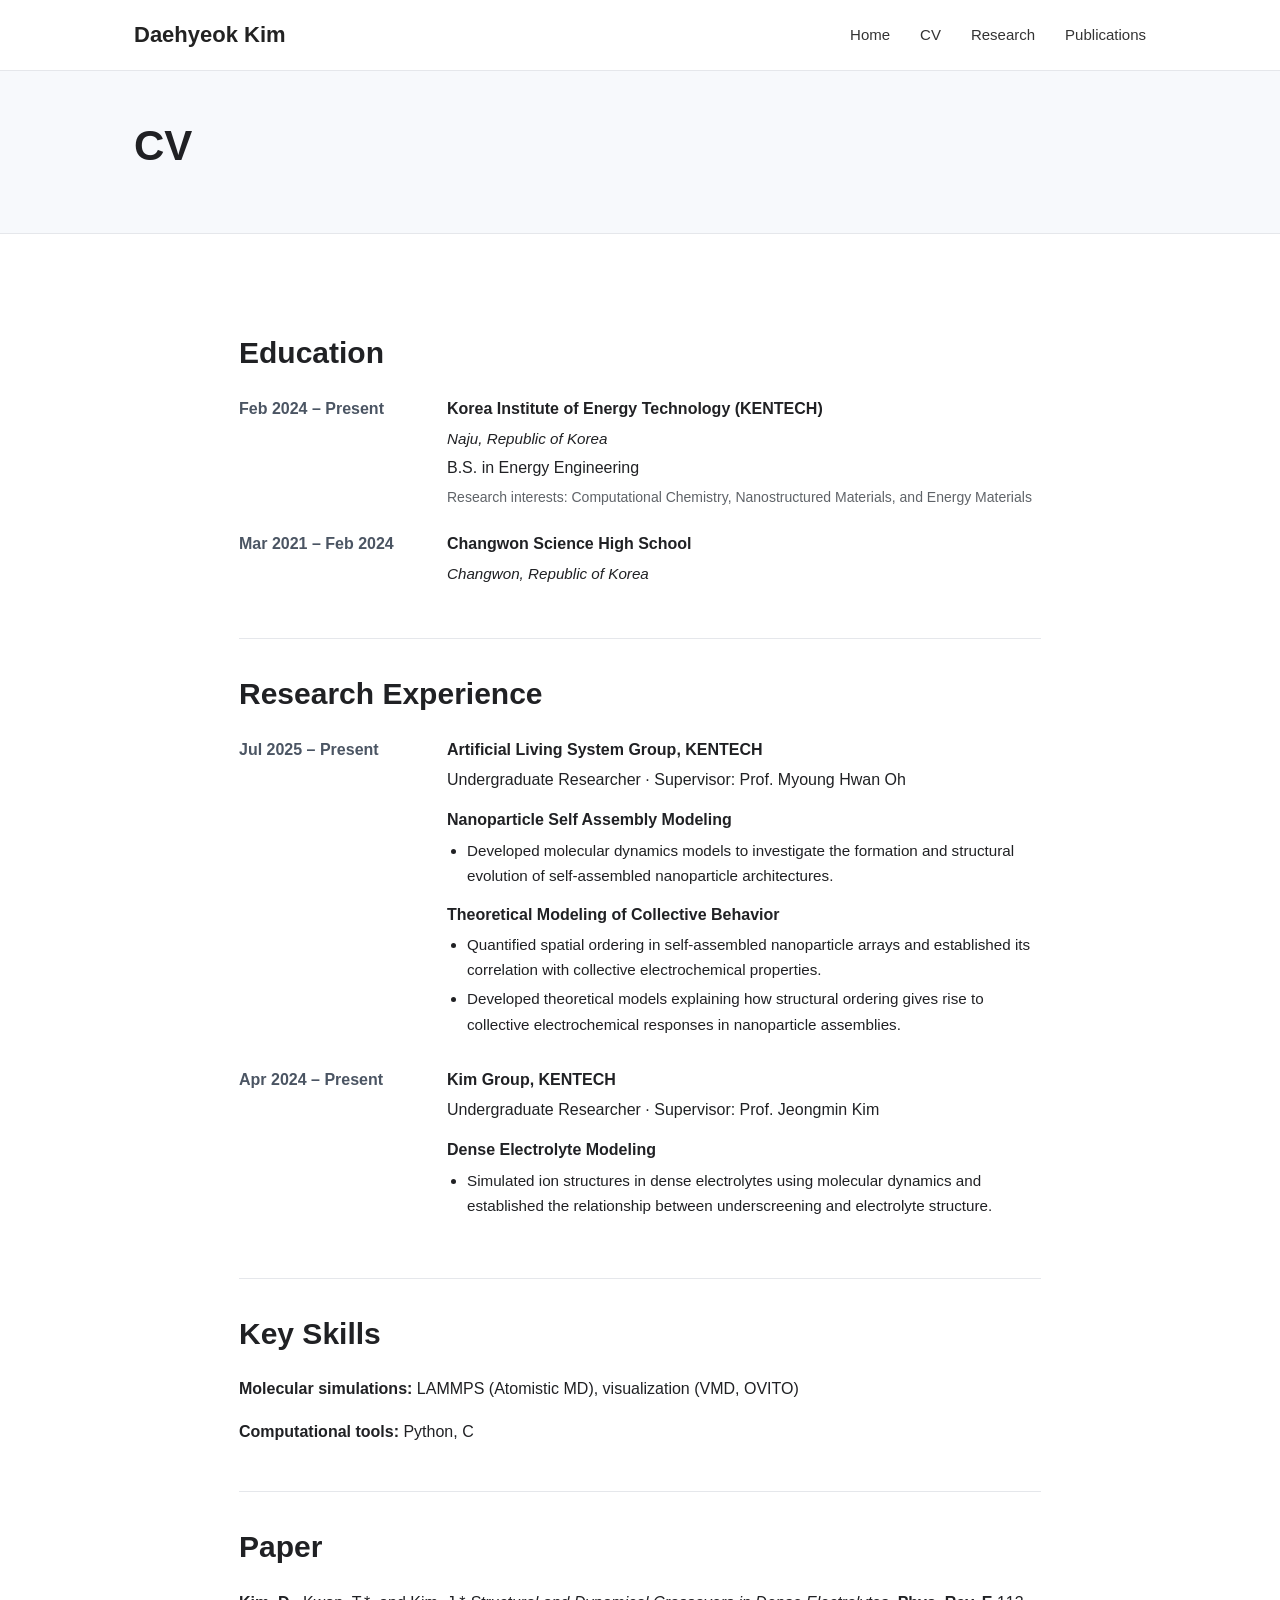
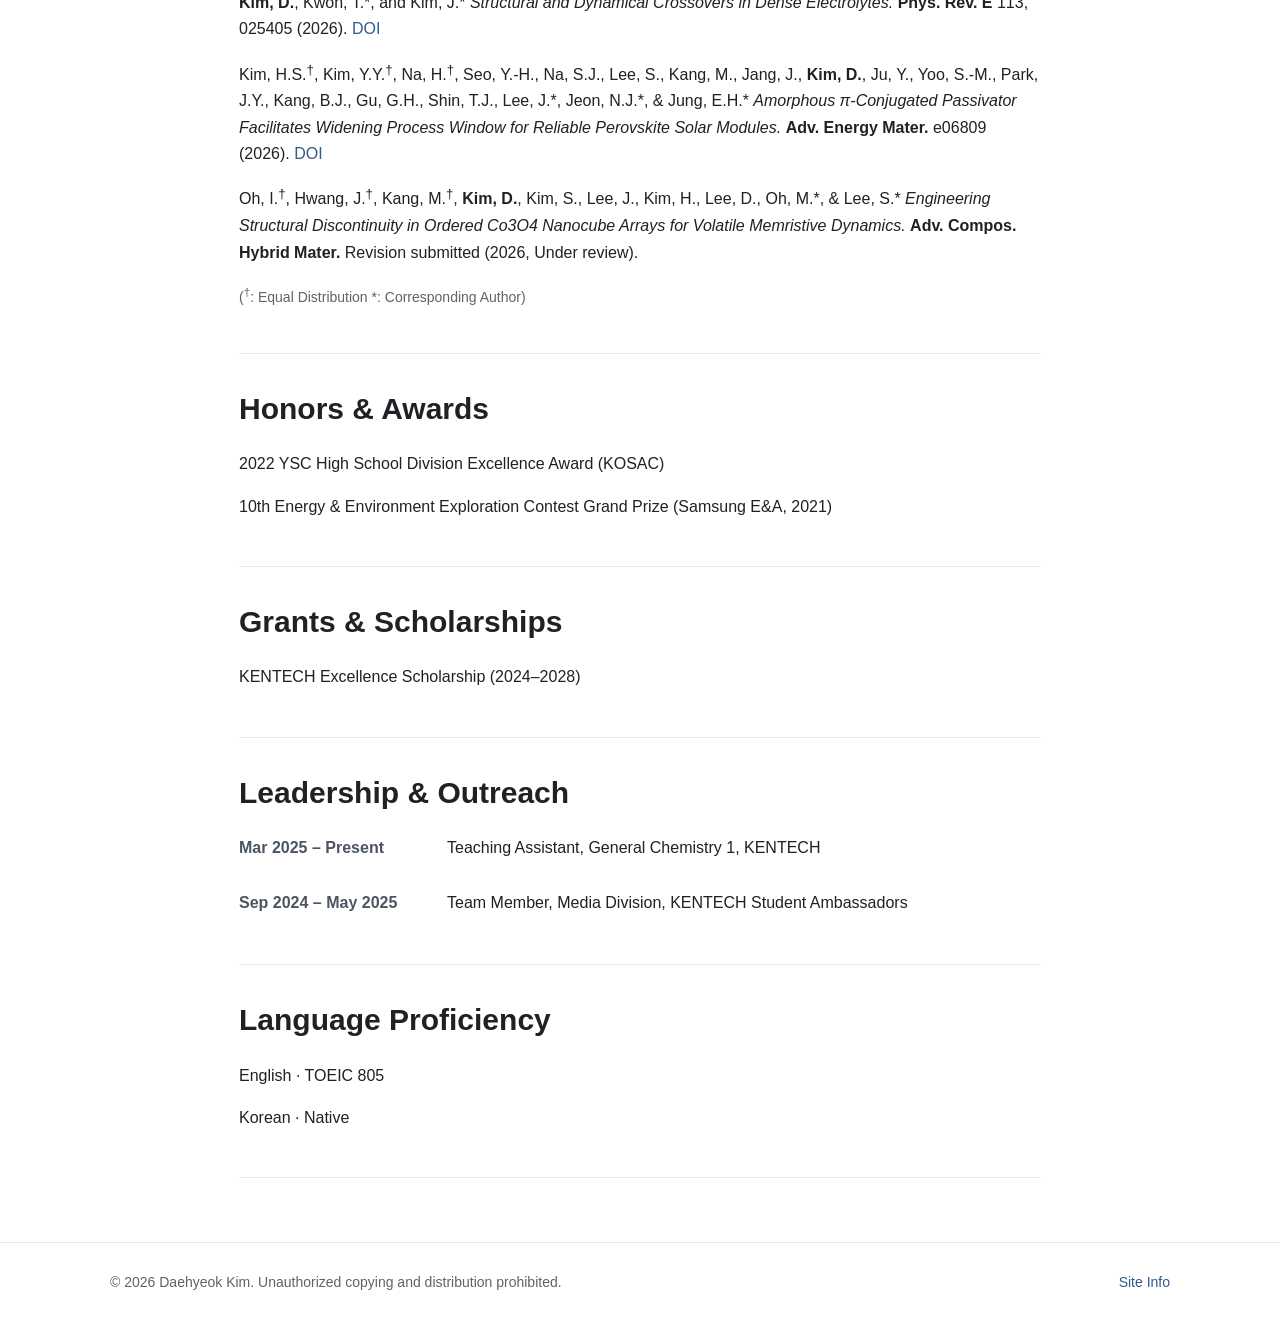
==== commit 5319d9e8: "v2.0" ====
--- a/cv.html
+++ b/cv.html
@@ -15,6 +15,7 @@
       <nav>
         <a href="index.html">Home</a>
         <a href="cv.html">CV</a>
+        <a href="research.html">Research</a>
         <a href="publication.html">Publications</a>
       </nav>
 
@@ -24,6 +25,7 @@
     <div class="mobile-menu">
       <a href="index.html">Home</a>
       <a href="cv.html">CV</a>
+      <a href="research.html">Research</a>
       <a href="publication.html">Publications</a>
     </div>
   </header>
@@ -44,7 +46,7 @@
           <div class="cv-date">Feb 2024 – Present</div>
           <div>
             <strong>Korea Institute of Energy Technology (KENTECH)</strong>
-            <p>Naju, Republic of Korea</p>
+            <p class="location"><em>Naju, Republic of Korea</em></p>
             <p>B.S. in Energy Engineering</p>
             <p class="meta">
               Research interests: Computational Chemistry, Nanostructured Materials, and
@@ -57,7 +59,7 @@
           <div class="cv-date">Mar 2021 – Feb 2024</div>
           <div>
             <strong>Changwon Science High School</strong>
-            <p>Changwon, Republic of Korea</p>
+            <p class="location"><em>Changwon, Republic of Korea</em></p>
           </div>
         </div>
       </section>
@@ -70,17 +72,26 @@
           <div>
             <strong>Artificial Living System Group, KENTECH</strong>
             <p>Undergraduate Researcher · Supervisor: Prof. Myoung Hwan Oh</p>
-            <p style="font-size:0.95em;" class="lead">
-              <b>Nanoparticle Self Assembly Modeling</b><br></p>
-              <p style="font-size:0.95em;">
-                  o	Developed molecular dynamics models to investigate the formation and structural evolution of self-assembled nanoparticle architectures.
-              </p>
-              <p style="font-size: 0.95em;" class="lead">
-              <b>Theoretical Modeling of Collective Behavior</b><br></p>
-              <p style="font-size: 0.95em;"></p>
-                o	Quantified spatial ordering in self-assembled nanoparticle arrays and established its correlation with collective electrochemical properties.
-              <br>  o	Developed theoretical models explaining how structural ordering gives rise to collective electrochemical responses in nanoparticle assemblies.
-            </p>
+
+            <h3 class="cv-subhead">Nanoparticle Self Assembly Modeling</h3>
+            <ul class="cv-detail-list">
+              <li>
+                Developed molecular dynamics models to investigate the formation and structural
+                evolution of self-assembled nanoparticle architectures.
+              </li>
+            </ul>
+
+            <h3 class="cv-subhead">Theoretical Modeling of Collective Behavior</h3>
+            <ul class="cv-detail-list">
+              <li>
+                Quantified spatial ordering in self-assembled nanoparticle arrays and established
+                its correlation with collective electrochemical properties.
+              </li>
+              <li>
+                Developed theoretical models explaining how structural ordering gives rise to
+                collective electrochemical responses in nanoparticle assemblies.
+              </li>
+            </ul>
           </div>
         </div>
 
@@ -89,10 +100,14 @@
           <div>
             <strong>Kim Group, KENTECH</strong>
             <p>Undergraduate Researcher · Supervisor: Prof. Jeongmin Kim</p>
-            <p style="font-size:0.95em;">
-              <b>Dense Electrolyte Modeling</b><br>
-                o	Simulated ion structures in dense electrolytes using molecular dynamics and established the relationship between underscreening and electrolyte structure.
-            </p>
+
+            <h3 class="cv-subhead">Dense Electrolyte Modeling</h3>
+            <ul class="cv-detail-list">
+              <li>
+                Simulated ion structures in dense electrolytes using molecular dynamics and
+                established the relationship between underscreening and electrolyte structure.
+              </li>
+            </ul>
           </div>
         </div>
       </section>
@@ -107,18 +122,18 @@
       </section>
 
       <section class="cv-section">
-        <h2>Paper</h2>
+        <h2>Paper <!--& Presentations --></h2>
         <p>
           <b>Kim, D.</b>, Kwon, T.*, and Kim, J.* <em>Structural and Dynamical Crossovers in Dense Electrolytes.</em> <b>Phys. Rev. E</b> 113, 025405 (2026).
-          <a href="https://doi.org/10.1103/t1m7-8qm2" target="_blank">DOI</a>
+          <a href="https://doi.org/10.1103/t1m7-8qm2" target="_blank" rel="noopener noreferrer">DOI</a>
         </p>
           <p>
           Kim, H.S.<sup>†</sup>, Kim, Y.Y.<sup>†</sup>, Na, H.<sup>†</sup>, Seo, Y.-H., Na, S.J., Lee, S., Kang, M., Jang, J., <b>Kim, D.</b>, Ju, Y., Yoo, S.-M., Park, J.Y., Kang, B.J., Gu, G.H., Shin, T.J., Lee, J.*, Jeon, N.J.*, & Jung, E.H.* <em>Amorphous π-Conjugated Passivator Facilitates Widening Process Window for Reliable Perovskite Solar Modules.</em> <b>Adv. Energy Mater.</b> e06809 (2026).
-          <a href="https://doi.org/10.1002/aenm.202506809" target="_blank">DOI</a>
+          <a href="https://doi.org/10.1002/aenm.202506809" target="_blank" rel="noopener noreferrer">DOI</a>
         </p>
         <p>
           Oh, I.<sup>†</sup>, Hwang, J.<sup>†</sup>, Kang, M.<sup>†</sup>, <b>Kim, D.</b>, Kim, S., Lee, J., Kim, H., Lee, D., Oh, M.*, & Lee, S.* <em>Engineering Structural Discontinuity in Ordered Co3O4 Nanocube Arrays for Volatile Memristive Dynamics.</em>  <b>Adv. Compos. Hybrid Mater.</b> Revision submitted (2026, Under review).
-          <!-- <a href="https://doi.org/10.1103/t1m7-8qm2" target="_blank">DOI</a> -->
+          <!-- <a href="https://doi.org/10.1103/t1m7-8qm2" target="_blank" rel="noopener noreferrer">DOI</a> -->
         </p>
         <p class="meta">
           (<sup>†</sup>: Equal Distribution *: Corresponding Author)
@@ -138,10 +153,12 @@
 
       <section class="cv-section">
         <h2>Leadership & Outreach</h2>
-        <div class="cv-date">Mar 2025 – Present</div>
-        <p>Teaching Assistant, General Chemistry 1, KENTECH</p>
-        <div class="cv-date">Sep 2024 – May 2025</div>
-        <p>Team Member, Media Division, KENTECH Student Ambassadors</p>
+        <div class="cv-row">
+          <div class="cv-date">Mar 2025 – Present</div>
+          <div>Teaching Assistant, General Chemistry 1, KENTECH</div>
+          <div class="cv-date">Sep 2024 – May 2025</div>
+          <div>Team Member, Media Division, KENTECH Student Ambassadors</div>
+        </div>
       </section>
 
       <section class="cv-section">
@@ -153,7 +170,10 @@
   </main>
 
   <footer>
-    <div>© 2026 Daehyeok Kim.</div>
+    <div class="footer-inner">
+      <span>© 2026 Daehyeok Kim. Unauthorized copying and distribution prohibited.</span>
+      <a href="site-info.html">Site Info</a>
+    </div>
   </footer>
 
   <script src="assets/script.js"></script>
--- a/assets/style.css
+++ b/assets/style.css
@@ -134,6 +134,14 @@
   gap: 56px;
 }
 
+.home-intro {
+  padding-bottom: 20px;
+}
+
+.home-about {
+  padding-top: 20px;
+}
+
 h2 {
   margin: 0 0 18px;
   font-size: 30px;
@@ -159,6 +167,57 @@
   flex-wrap: wrap;
   gap: 16px;
   margin-top: 10px;
+}
+
+.research-topic {
+  display: grid;
+  grid-template-columns: minmax(0, 38%) minmax(0, 1fr);
+  align-items: center;
+  gap: 56px;
+}
+
+.research-topic-reverse {
+  grid-template-columns: minmax(0, 1fr) minmax(0, 38%);
+}
+
+.research-disclaimer {
+  padding-top: 28px;
+  padding-bottom: 0;
+}
+
+.research-disclaimer p {
+  max-width: 850px;
+  margin: 0;
+  color: var(--muted);
+  font-size: 14px;
+}
+
+.research-topic + .research-topic {
+  border-top: 1px solid var(--line);
+}
+
+.research-figure {
+  margin: 0;
+}
+
+.research-figure img {
+  display: block;
+  width: 100%;
+  height: auto;
+}
+
+.research-figure-placeholder {
+  display: flex;
+  align-items: center;
+  justify-content: center;
+  min-height: 260px;
+  color: var(--muted);
+  background: var(--soft);
+  border: 1px solid var(--line);
+}
+
+.research-copy p {
+  color: var(--muted);
 }
 
 .page-head {
@@ -200,6 +259,25 @@
   margin: 4px 0;
 }
 
+.location,
+.cv-detail-list {
+  font-size: 0.95em;
+}
+
+.cv-subhead {
+  margin: 14px 0 4px;
+  font-size: 16px;
+}
+
+.cv-detail-list {
+  margin: 4px 0 12px;
+  padding-left: 20px;
+}
+
+.cv-detail-list li {
+  margin: 4px 0;
+}
+
 .meta {
   color: var(--muted);
   font-size: 14px;
@@ -233,9 +311,18 @@
   font-size: 14px;
 }
 
-footer div {
+.footer-inner {
+  display: flex;
+  align-items: center;
+  justify-content: space-between;
+  gap: 16px;
   max-width: var(--max);
   margin: auto;
+}
+
+.footer-inner a {
+  flex: 0 0 auto;
+  text-align: right;
 }
 
 @media (max-width: 760px) {
@@ -260,11 +347,34 @@
   }
 
   .two-col,
+  .research-topic,
   .cv-row {
     grid-template-columns: 1fr;
   }
 
+  .research-figure {
+    width: 80%;
+    margin: 0 auto;
+  }
+
+  .research-figure-placeholder {
+    min-height: 200px;
+  }
+
+  .research-topic-reverse .research-copy {
+    order: 2;
+  }
+
+  .research-topic-reverse .research-figure {
+    order: 1;
+  }
+
   .cv-row {
     gap: 4px;
   }
-}
+
+  .footer-inner {
+    align-items: flex-start;
+    flex-direction: column;
+  }
+}
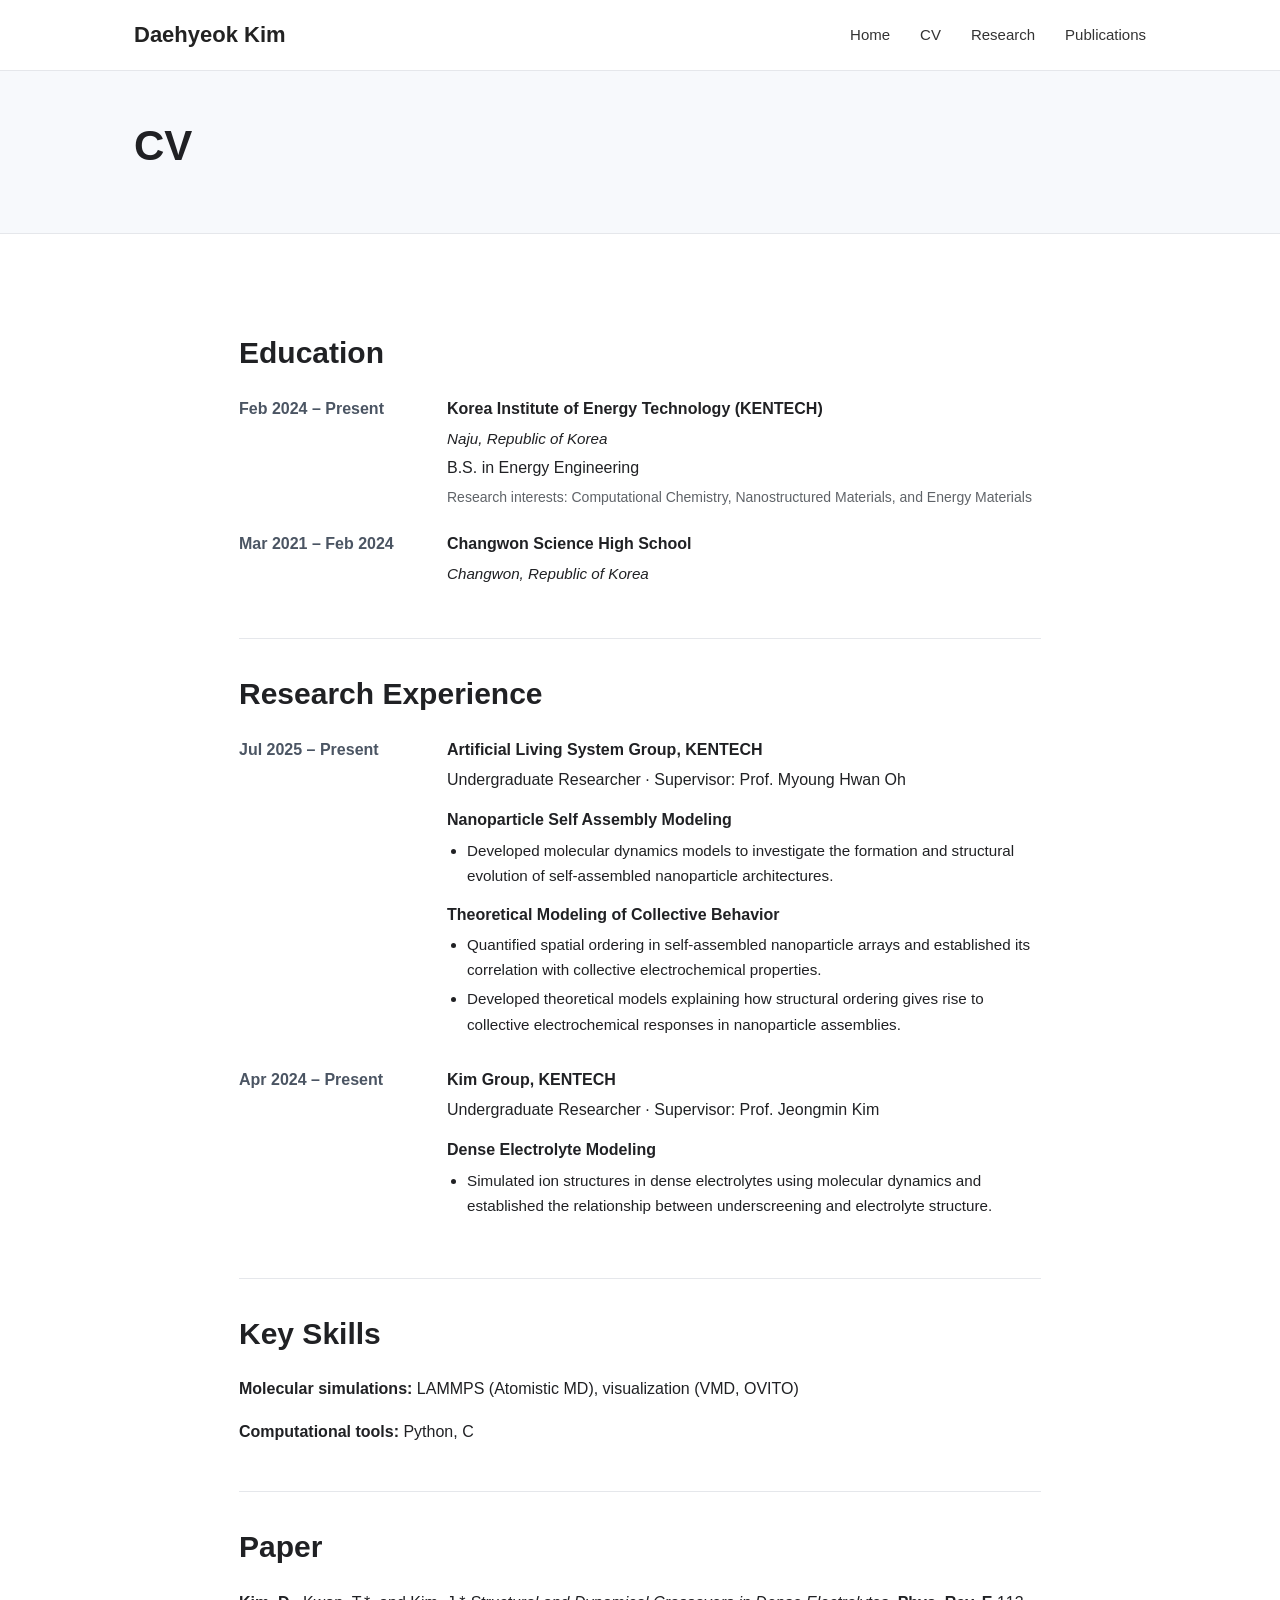
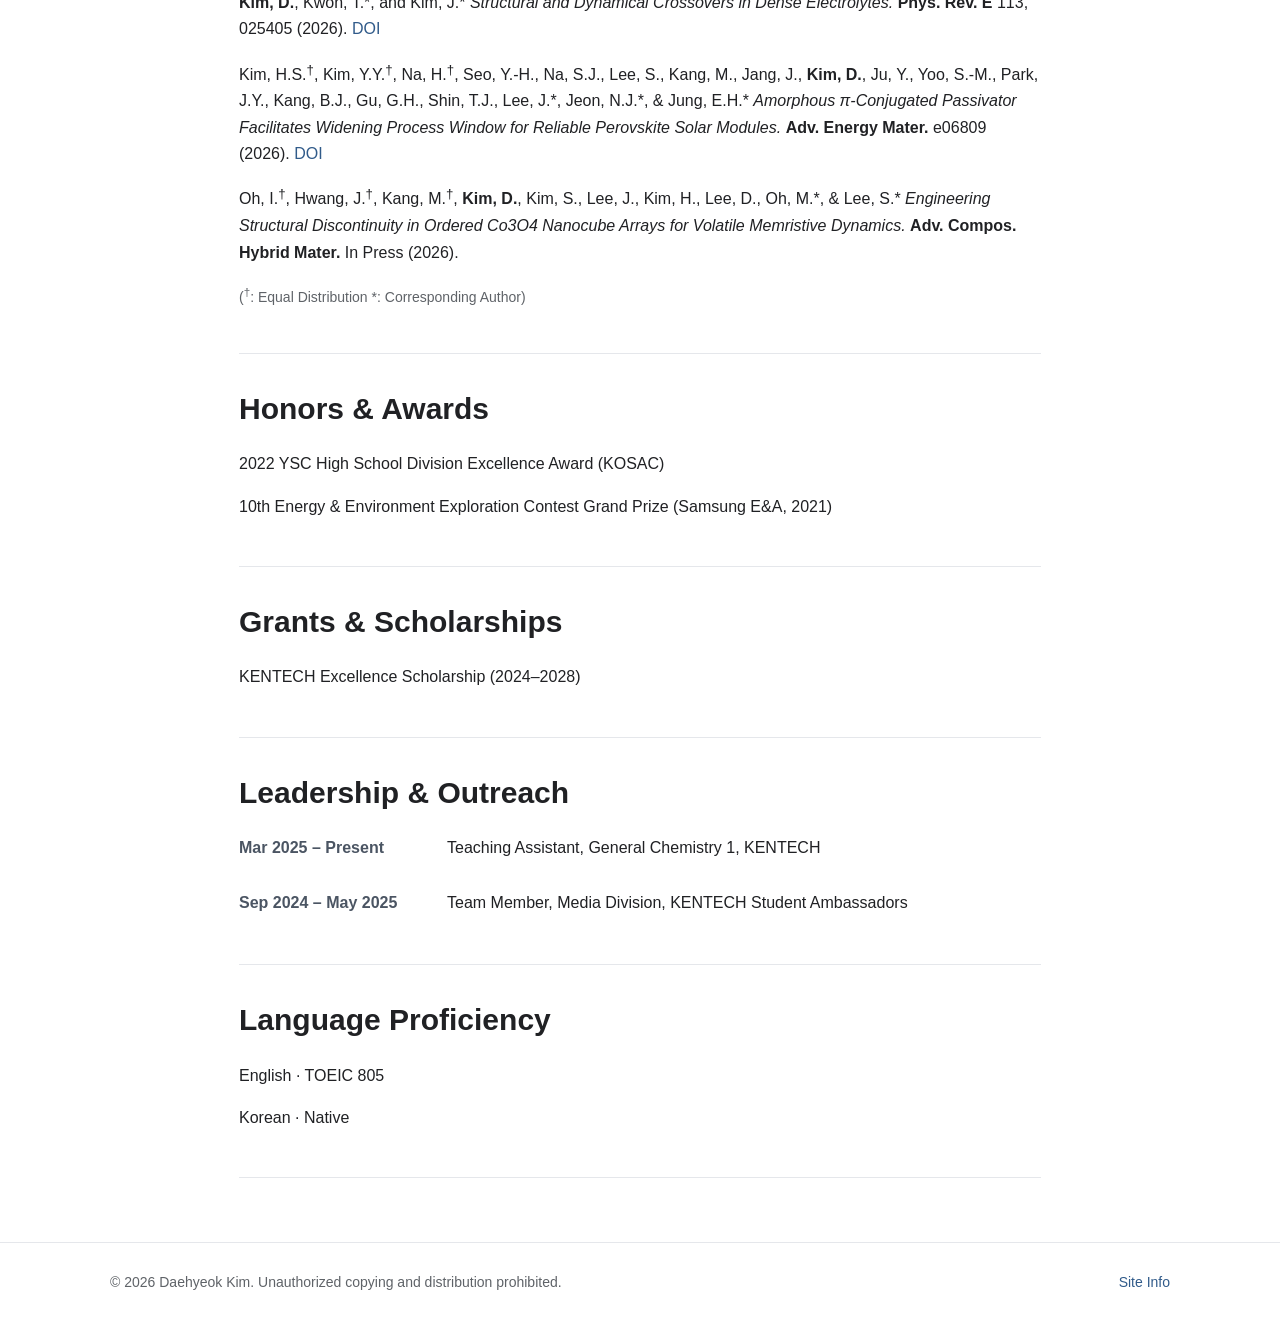
==== commit e22f3fb0: "v2.2.2" ====
--- a/cv.html
+++ b/cv.html
@@ -132,7 +132,7 @@
           <a href="https://doi.org/10.1002/aenm.202506809" target="_blank" rel="noopener noreferrer">DOI</a>
         </p>
         <p>
-          Oh, I.<sup>†</sup>, Hwang, J.<sup>†</sup>, Kang, M.<sup>†</sup>, <b>Kim, D.</b>, Kim, S., Lee, J., Kim, H., Lee, D., Oh, M.*, & Lee, S.* <em>Engineering Structural Discontinuity in Ordered Co3O4 Nanocube Arrays for Volatile Memristive Dynamics.</em>  <b>Adv. Compos. Hybrid Mater.</b> Revision submitted (2026, Under review).
+          Oh, I.<sup>†</sup>, Hwang, J.<sup>†</sup>, Kang, M.<sup>†</sup>, <b>Kim, D.</b>, Kim, S., Lee, J., Kim, H., Lee, D., Oh, M.*, & Lee, S.* <em>Engineering Structural Discontinuity in Ordered Co3O4 Nanocube Arrays for Volatile Memristive Dynamics.</em>  <b>Adv. Compos. Hybrid Mater.</b> In Press (2026).
           <!-- <a href="https://doi.org/10.1103/t1m7-8qm2" target="_blank" rel="noopener noreferrer">DOI</a> -->
         </p>
         <p class="meta">
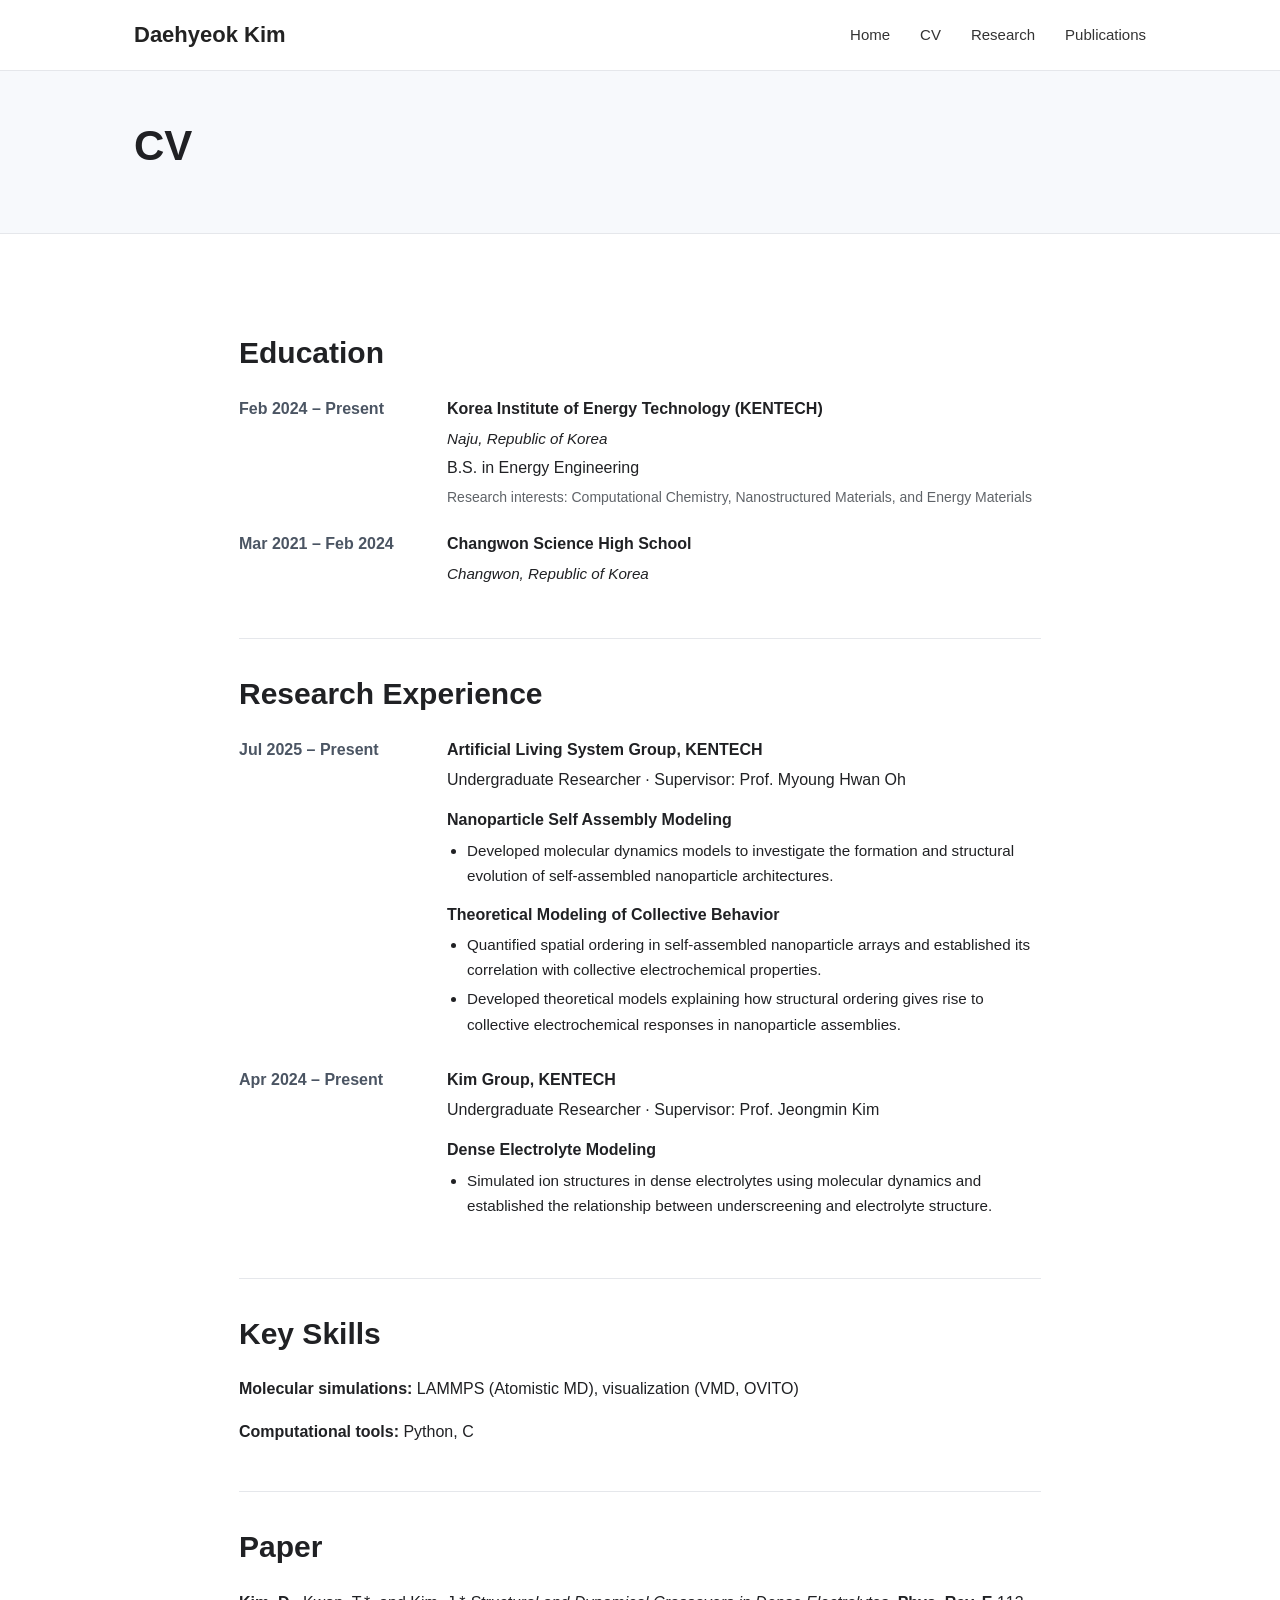
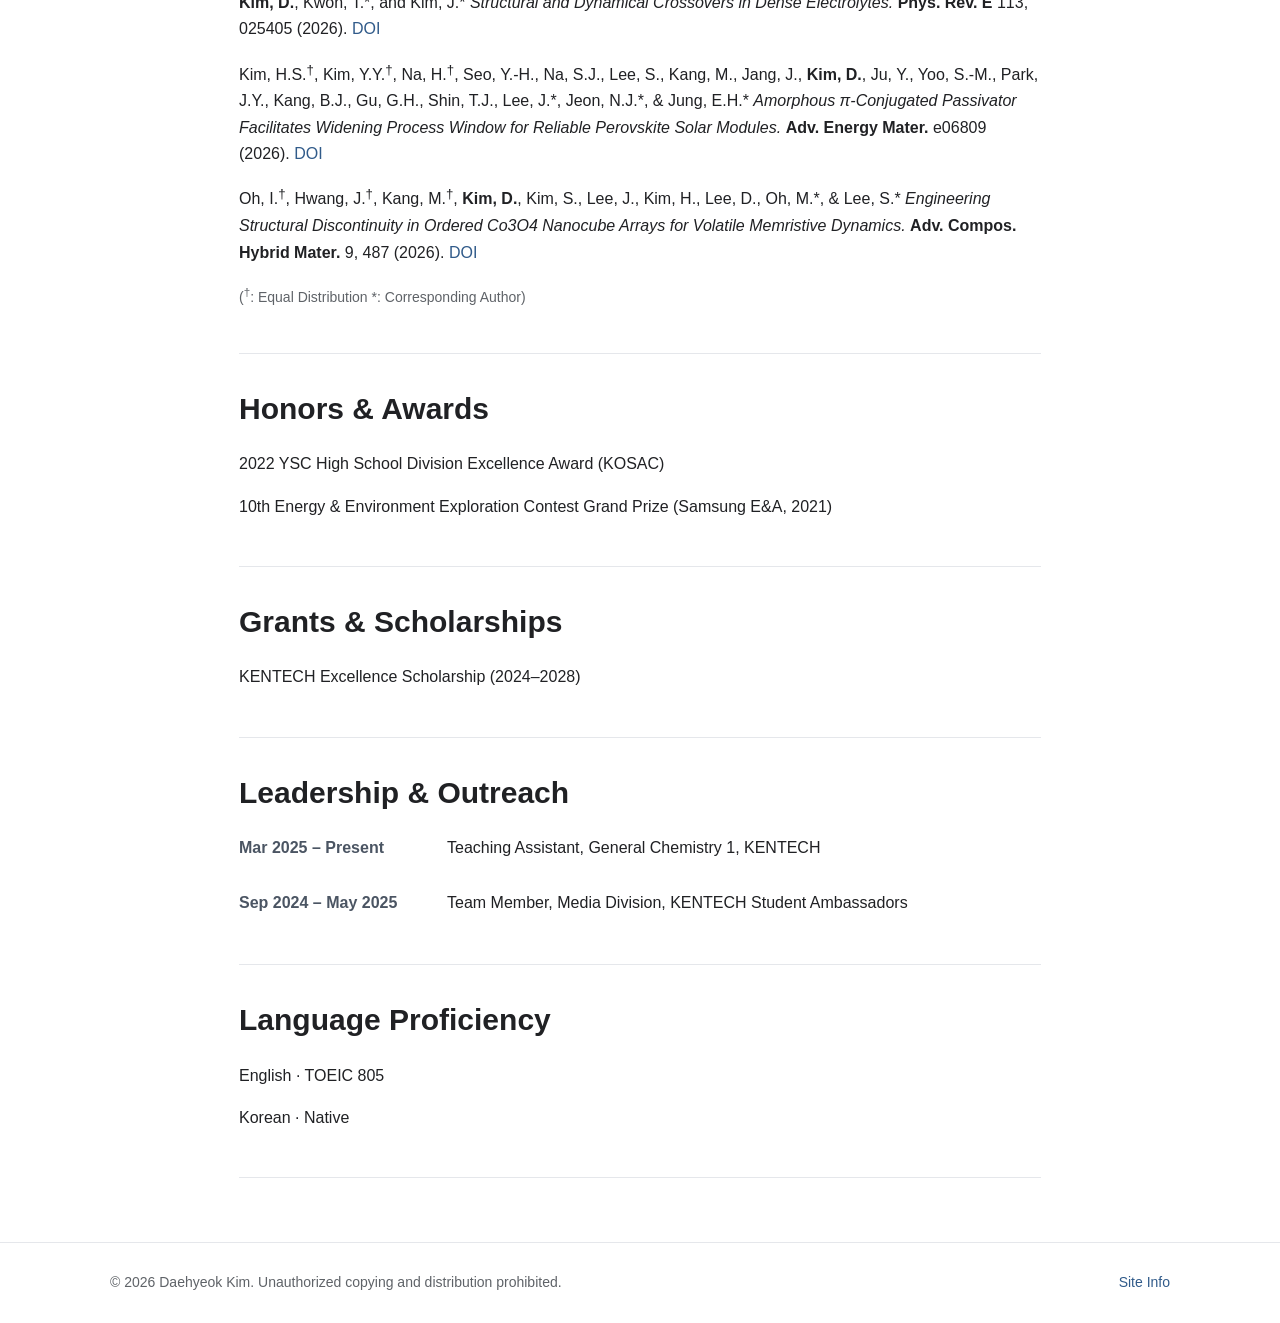
==== commit a97e9977: "논문 추가" ====
--- a/cv.html
+++ b/cv.html
@@ -132,8 +132,8 @@
           <a href="https://doi.org/10.1002/aenm.202506809" target="_blank" rel="noopener noreferrer">DOI</a>
         </p>
         <p>
-          Oh, I.<sup>†</sup>, Hwang, J.<sup>†</sup>, Kang, M.<sup>†</sup>, <b>Kim, D.</b>, Kim, S., Lee, J., Kim, H., Lee, D., Oh, M.*, & Lee, S.* <em>Engineering Structural Discontinuity in Ordered Co3O4 Nanocube Arrays for Volatile Memristive Dynamics.</em>  <b>Adv. Compos. Hybrid Mater.</b> In Press (2026).
-          <!-- <a href="https://doi.org/10.1103/t1m7-8qm2" target="_blank" rel="noopener noreferrer">DOI</a> -->
+          Oh, I.<sup>†</sup>, Hwang, J.<sup>†</sup>, Kang, M.<sup>†</sup>, <b>Kim, D.</b>, Kim, S., Lee, J., Kim, H., Lee, D., Oh, M.*, & Lee, S.* <em>Engineering Structural Discontinuity in Ordered Co3O4 Nanocube Arrays for Volatile Memristive Dynamics.</em> <b>Adv. Compos. Hybrid Mater.</b> 9, 487 (2026).
+          <a href="https://doi.org/10.1007/s42114-026-01993-3" target="_blank" rel="noopener noreferrer">DOI</a>
         </p>
         <p class="meta">
           (<sup>†</sup>: Equal Distribution *: Corresponding Author)
